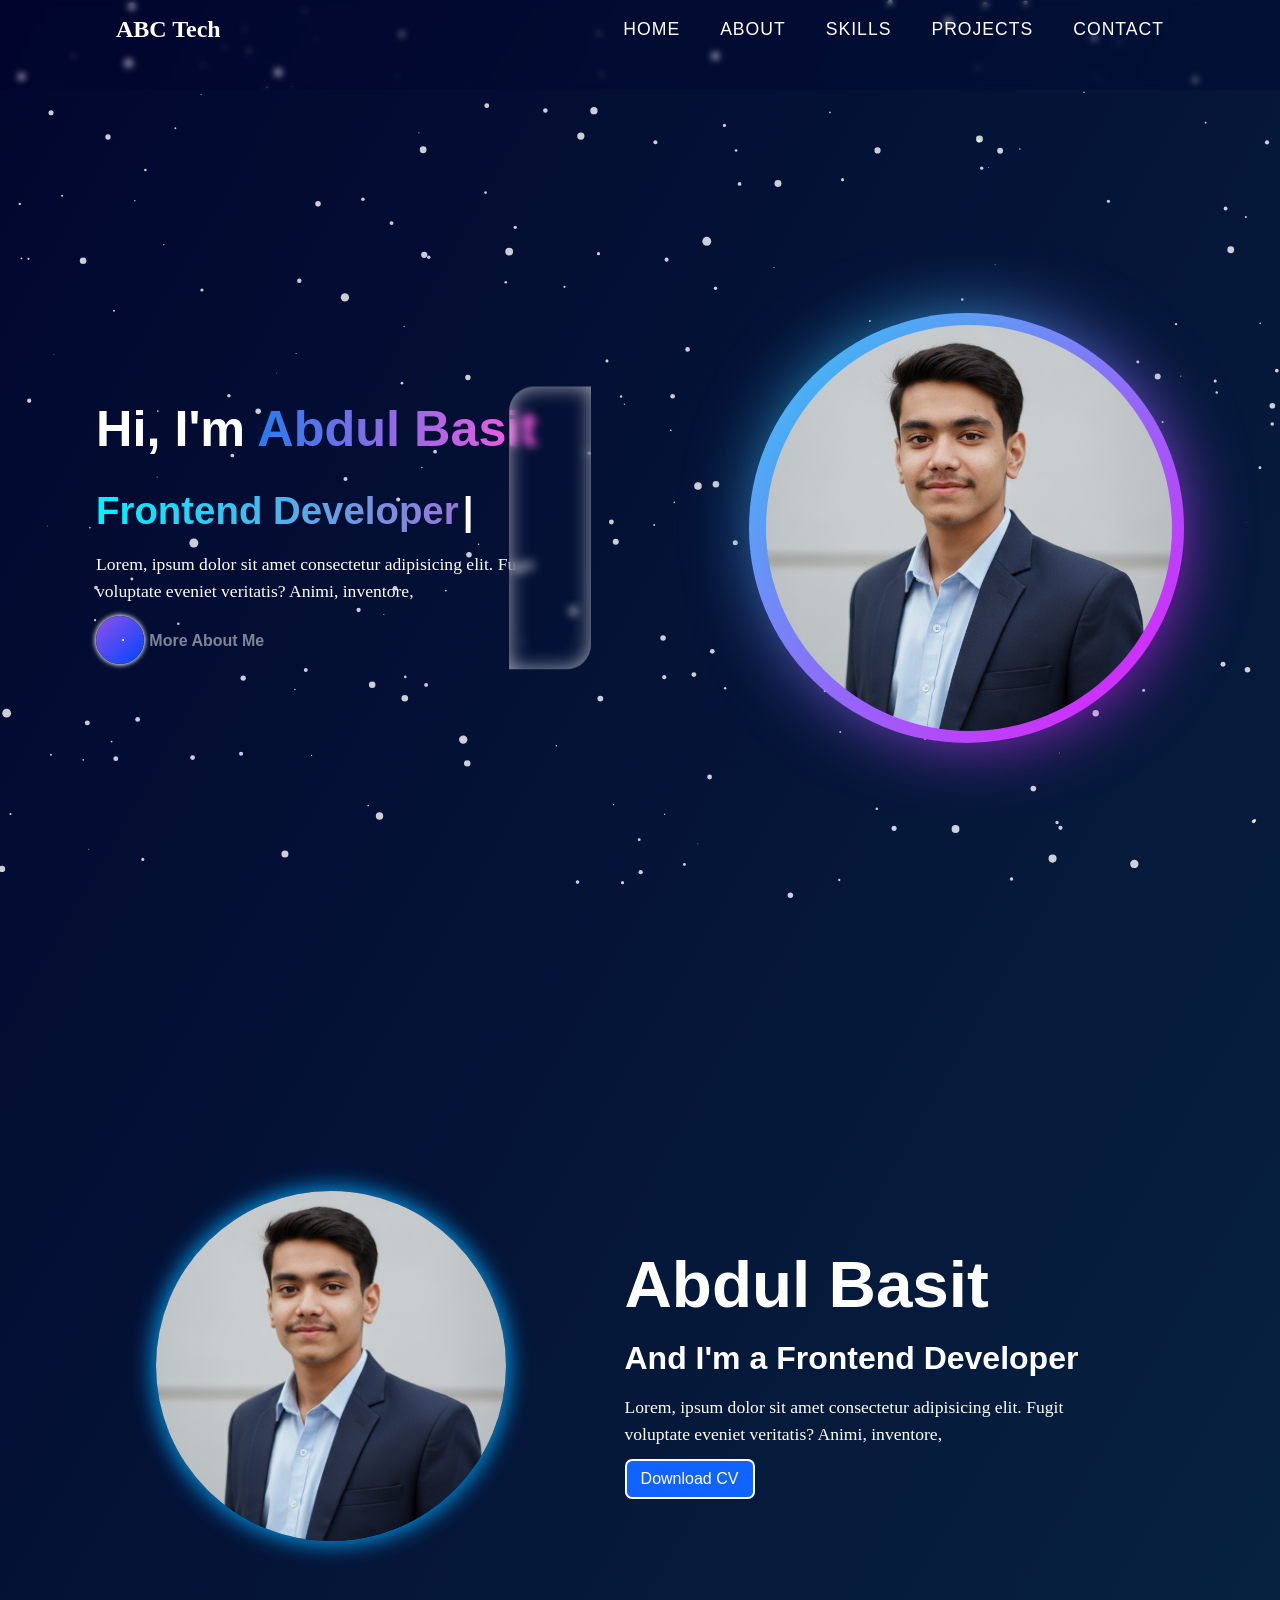
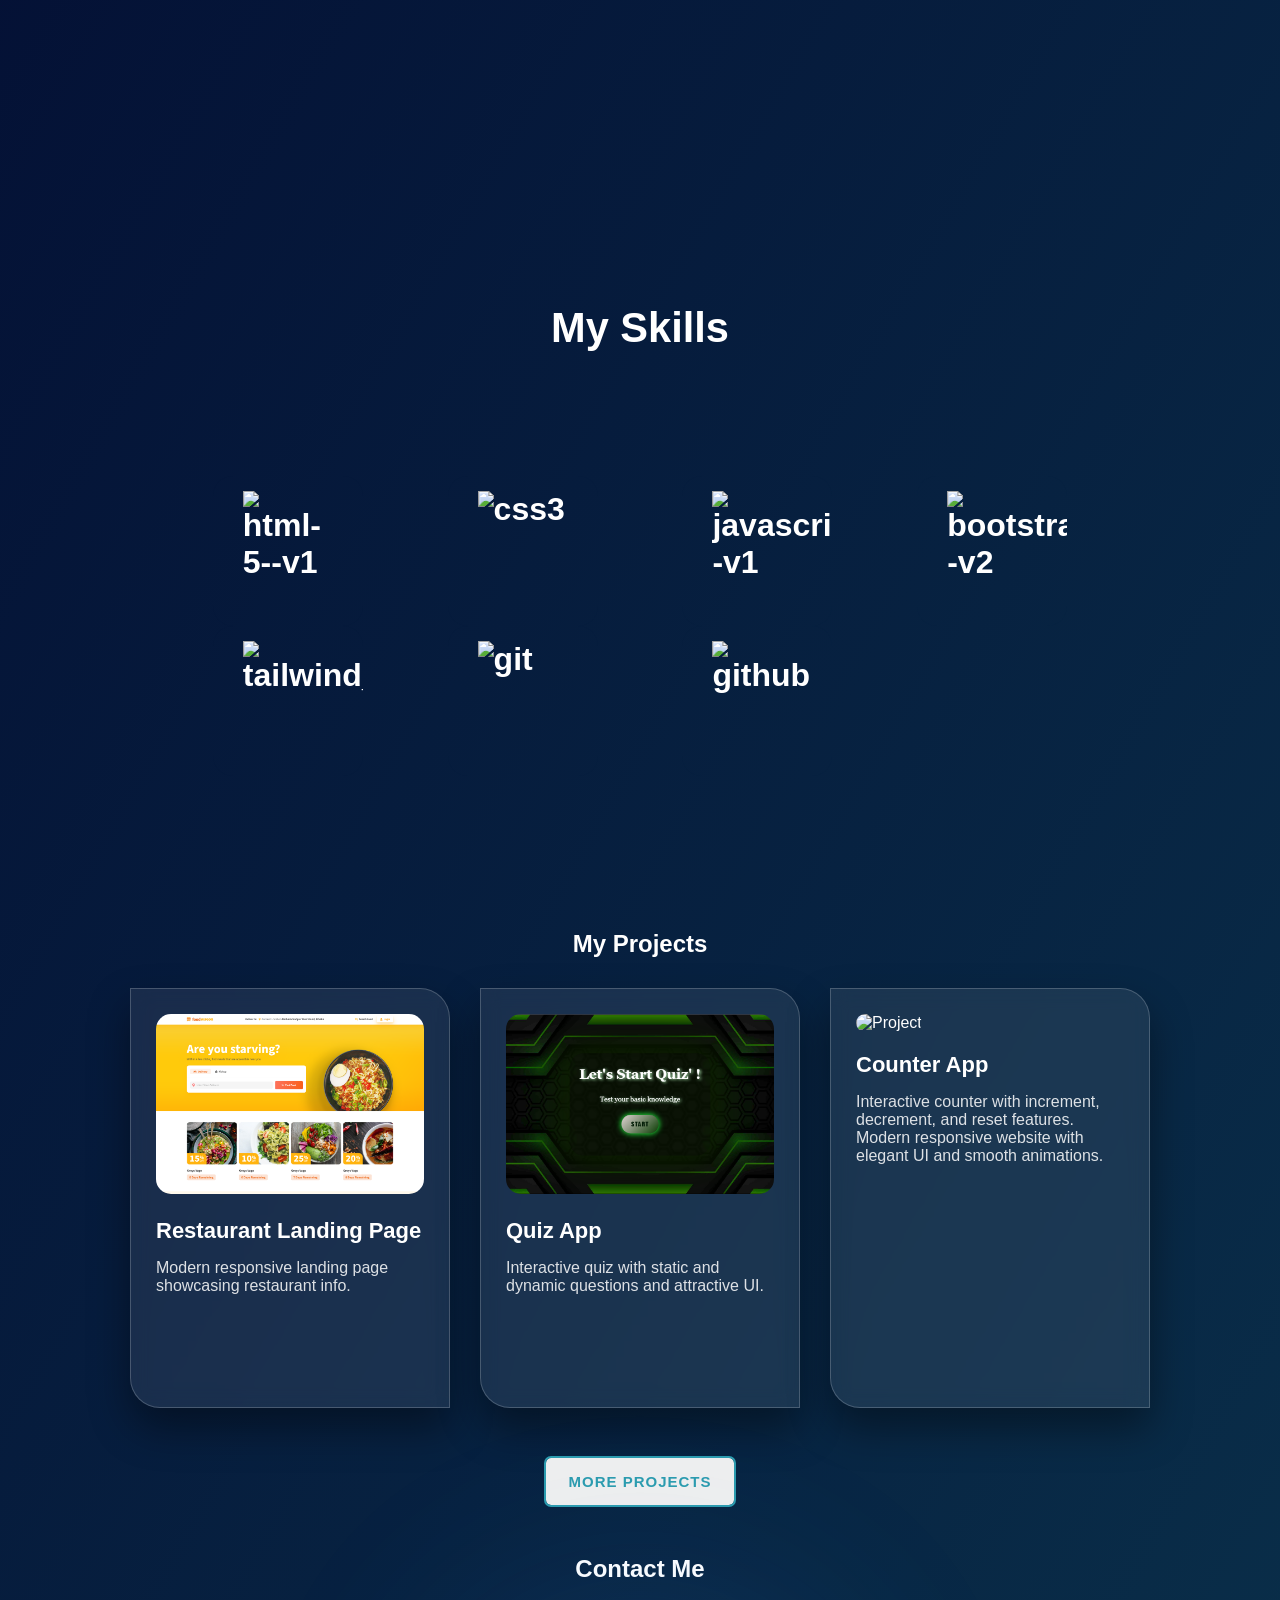
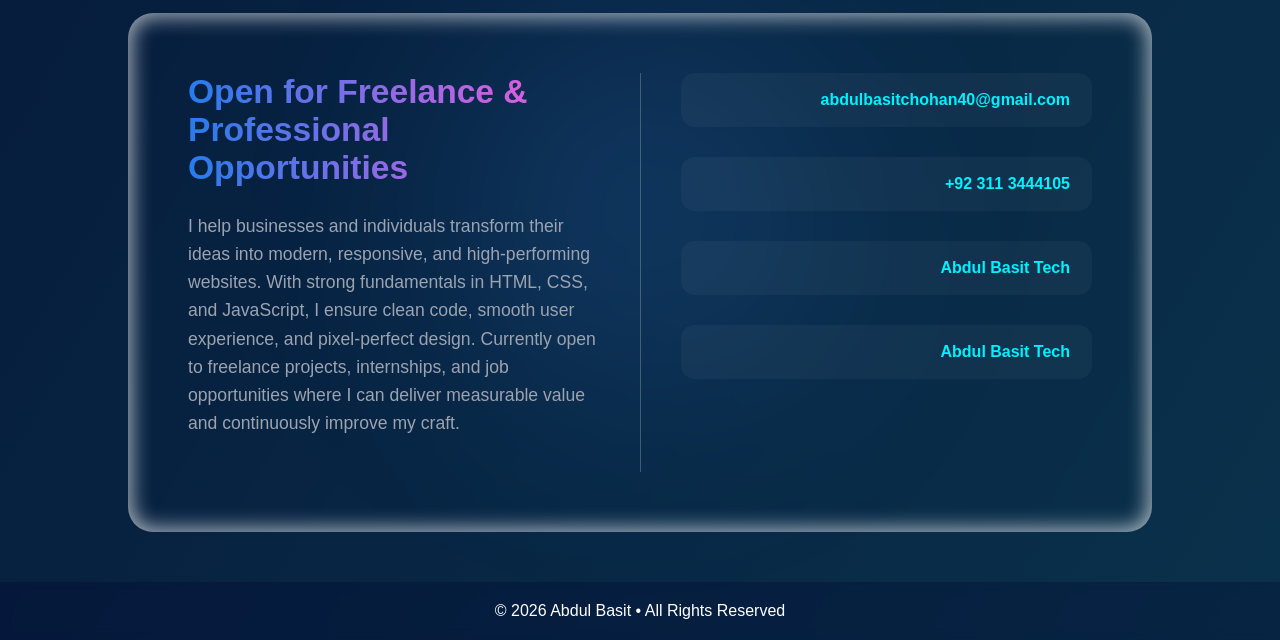
==== index.html @ e459fcae "projects add" ====
<!DOCTYPE html>
<html lang="en">

<head>
    <meta charset="UTF-8">
    <meta name="viewport" content="width=device-width, initial-scale=1.0">
    <title> ABC Tech </title>
    <link rel="stylesheet" href="./style.css">
    <!-- <link href="https://cdn.jsdelivr.net/npm/bootstrap@5.3.8/dist/css/bootstrap.min.css" rel="stylesheet"
        integrity="sha384-sRIl4kxILFvY47J16cr9ZwB07vP4J8+LH7qKQnuqkuIAvNWLzeN8tE5YBujZqJLB" crossorigin="anonymous"> -->
    <link href="https://cdn.jsdelivr.net/npm/remixicon@4.8.0/fonts/remixicon.css" rel="stylesheet" />
    <link rel="stylesheet" href="https://img.icons8.com/color/48/html-5--v1.png">
    <link rel="stylesheet" href="https://unpkg.com/aos@next/dist/aos.css" />

</head>

<body>

    <!-- <canvas id="particles"></canvas> -->
    <canvas id="canvas"></canvas>

    <header>
        <nav>
            <div class="logo">
                <h1> <a href="#home"> ABC Tech </a> </h1>
            </div>
            <ul>
                <!-- <li><a href="#services">Services</a></li> -->
                <li><a href="#home">Home</a></li>
                <li><a href="#about">About</a></li>
                <li><a href="#skills">Skills</a></li>
                <li><a href="#projects">Projects </a></li>
                <li><a href="#contact">Contact</a></li>
            </ul>

            <!-- <button id="download-btn"> Download </button> -->
        </nav>

    </header>

    <section class="sec-1" id="home">
        <div class="sec-1_cnt" data-aos="fade-right">
            <div class="hero">
                <h1>Hi, I'm <span class="name">Abdul Basit</span></h1>
                <h2 class="typewriter">
                    <span id="text"></span><span class="cursor">|</span>
                </h2>
            </div>
            <p> Lorem, ipsum dolor sit amet consectetur adipisicing elit. Fugit voluptate eveniet veritatis? Animi,
                inventore,</p>


            <!-- From Uiverse.io by zaeniahmad-id -->
            <div class="S-btns">
                <a id="linkedin" href="https://linkedin.com/in/abdul-basit-tech/">
                    <abbr title="Linkedin">
                        <i class="ri-linkedin-fill"></i>
                    </abbr>
                </a>
                <abbr title="Whatsapp">
                    <a id="whatsapp"
                        href="https://wa.me/923113444105?text=Hello%20I%20want%20to%20discuss%20a%20project"
                        target="_blank">
                        <!-- <button>Chat on WhatsApp</button> -->
                        <i class="ri-whatsapp-line"></i>

                    </a>
                    <!-- <a id="whatsapp" href="https://whatsapp.com">


                    </a> -->
                </abbr>

                <abbr title="GitHub">

                    <a id="github" href="https://github.com/abdulbasitchohan">

                        <i class="ri-github-line"></i>

                    </a>
                </abbr>

                <abbr title="Gmail">
                    <a id="email" target="_blank"
                        href="https://mail.google.com/mail/u/0/#inbox?compose=CllgCHrfScmxnDgWQQcTjqQvTNMsZMnnmtnkfXNmWtQBXNHRJXvXLtLNDdQQhdLlNhwZgZkRXJq">
                        <i class="ri-mail-line"></i>
                    </a>

                </abbr>

            </div>

            <!-- From Uiverse.io by Saad3092003 -->
            <a href="#about">

                <button class="about-btn sec-align">
                    <span aria-hidden="true" class="circle">
                        <span class="icon arrow"> </span>
                    </span>
                    <span class="button-text">More about Me</span>
                </button>
            </a>

        </div>
        <div class="card" data-aos="fade-left">
            <img src="./Assets/My_img.png" alt="Profile Image">
        </div>

    </section>


    <!-- SECTION 2 ABOUT ME -->

    <section class="about-sec" id="about" style="justify-content: space-around;">
        <div class="sec-1_img">
            <img src="./Assets/My_img.png" alt="About Image">
        </div>

        <div class="sec-1_cnt">
            <h1> Abdul Basit </h1>
            <h2> And I'm a Frontend Developer</h2>
            <p> Lorem, ipsum dolor sit amet consectetur adipisicing elit. Fugit voluptate eveniet veritatis? Animi,
                inventore,</p>

            <!-- <button id="download-btn"> Download CV </button> -->
            <a href="./Assets/CV.pdf" target="_blank">

                <div class="download-btn" data-tooltip="Size: 570 KB">
                    <div class="download-wrap">
                        <div class="download-text"> Download CV </div>
                        <span class="icon">
                            view
                            <!-- <svg xmlns="http://www.w3.org/2000/svg" viewBox="0 0 24 24" fill="currentColor">
                                <path
                                    d="M13 10H18L12 16L6 10H11V3H13V10ZM4 19H20V12H22V20C22 20.5523 21.5523 21 21 21H3C2.44772 21 2 20.5523 2 20V12H4V19Z">
                                </path>
                            </svg> -->
                        </span>
                    </div>
            </a>
        </div>

        </div>
    </section>

    <!-- SECTION 3 Skills -->

    <section id="skills" class="skills-sec">


        <h1>My Skills</h1>
        <div class="skills-icon">

            <!-- HTML -->

            <div class="skill-card">
                <div class="skill-inner">

                    <!-- Front Side -->
                    <div class="skill-txt">
                        <img width="120" height="120" src="https://img.icons8.com/color/96/html-5--v1.png"
                            alt="html-5--v1" />

                    </div>

                    <!-- Back Side -->
                    <div class="skill-back">
                        <p id="text">HTML5</p>
                    </div>

                </div>
            </div>

            <!-- CSS -->

            <div class="skill-card">
                <div class="skill-inner">

                    <!-- Front Side -->
                    <div class="skill-txt"><img width="120" height="120" src="https://img.icons8.com/color/96/css3.png"
                            alt="css3" />

                    </div>

                    <!-- Back Side -->
                    <div class="skill-back">
                        <p>CSS3</p>
                    </div>

                </div>
            </div>


            <!-- JavaScript -->

            <div class="skill-card">
                <div class="skill-inner">

                    <!-- Front Side -->
                    <div class="skill-txt">
                        <img width="120" height="120" src="https://img.icons8.com/color/96/javascript--v1.png"
                            alt="javascript--v1" />

                    </div>

                    <!-- Back Side -->
                    <div class="skill-back">
                        <p style="font-size: 1.7rem;">JavaScript </p>
                    </div>

                </div>
            </div>


            <!-- BOOTSTRAP -->
            <div class="skill-card">
                <div class="skill-inner">

                    <!-- Front Side -->
                    <div class="skill-txt">
                        <img width="120" height="120" src="https://img.icons8.com/color/96/bootstrap--v2.png"
                            alt="bootstrap--v2" />

                    </div>

                    <!-- Back Side -->
                    <div class="skill-back">
                        <p style="font-size: 1.7rem;">Bootstrap</p>
                    </div>

                </div>
            </div>


            <!-- TAILWIND -->
            <div class="skill-card">
                <div class="skill-inner">

                    <!-- Front Side -->
                    <div class="skill-txt">
                        <img width="120" height="120" src="https://img.icons8.com/color/96/tailwind_css.png"
                            alt="tailwind_css" />

                    </div>

                    <!-- Back Side -->
                    <div class="skill-back">
                        <p>Tailwind</p>
                    </div>

                </div>
            </div>


            <!-- GIT  -->
            <div class="skill-card">
                <div class="skill-inner">

                    <!-- Front Side -->
                    <div class="skill-txt">
                        <img width="120" height="120" src="https://img.icons8.com/color/96/git.png" alt="git" />

                    </div>

                    <!-- Back Side -->
                    <div class="skill-back">
                        <p>GIT</p>
                    </div>

                </div>
            </div>


            <!-- GitHub -->
            <div class="skill-card">
                <div class="skill-inner">

                    <!-- Front Side -->
                    <div class="skill-txt">
                        <img width="120" height="120" src="https://img.icons8.com/windows/96/github.png" alt="github" />

                    </div>

                    <!-- Back Side -->
                    <div class="skill-back">
                        <p>GitHub</p>
                    </div>

                </div>
            </div>


            <!-- <img width="120" height="120" src="https://img.icons8.com/color/96/html-5--v1.png" alt="html-5--v1" /> -->

        </div>
    </section>
    <!-- SECTOIN 4 PROJECTS SECTION  -->


    <section class="pjt-sec">

        <div id="projects">
            <h1>My Projects</h1>
        </div>

        <div class="pjt-align">
            <div class="pjt-card">
                <div class="card-inner">

                    <!-- Front Side -->
                    <div class="pjt-txt">
                        <img src="./Assets/project-img/page.png" alt="Project">
                        <h2>Restaurant Landing Page</h2>
                        <p>Modern responsive landing page showcasing restaurant info.</p>
                    </div>

                    <!-- Back Side -->
                    <div class="card-back">
                        <h3>Project Details</h3>
                        <p>Built with HTML and CSS. Responsive landing page showcasing restaurant info and menu.</p>

                        <div class="pjt-btns">

                            <a href="https://abdulbasitchohan.github.io/Restaurant-Landing-Web-Page-/">
                                <button class="btn-live"> Live Demo </button>
                            </a>

                            <a href="https://github.com/abdulbasitchohan/Restaurant-Landing-Web-Page-.git">
                                <button class="btn-code">Source Code</button>
                            </a>
                        </div>
                    </div>

                </div>
            </div>


            <div class="pjt-card">
                <div class="card-inner">

                    <!-- Front Side -->
                    <div class="pjt-txt">
                        <img src="./Assets/project-img/quiz-app.png" alt="Project">

                        <h2>Quiz App</h2>
                        <p>Interactive quiz with static and dynamic questions and attractive UI.</p>
                    </div>

                    <!-- Back Side -->
                    <div class="card-back">
                        <h3>Project Details</h3>
                        <p> Built with HTML, CSS, and JavaScript. Interactive quiz with static and dynamic questions and
                            result tracking.</p>

                        <div class="pjt-btns">

                            <a href="https://abdulbasitchohan.github.io/Quiz-App-/">
                                <button class="btn-live">Live Demo</button>
                            </a>

                            <a href="https://github.com/abdulbasitchohan/Quiz-App-.git">
                                <button class="btn-code">Source Code</button>
                            </a>
                        </div>
                    </div>

                </div>
            </div>


            <div class="pjt-card">
                <div class="card-inner">

                    <!-- Front Side -->
                    <div class="pjt-txt">
                        <img src="https://images.unsplash.com/photo-1507525428034-b723cf961d3e" alt="Project">

                        <h2>Counter App</h2>
                        <p>Interactive counter with increment, decrement, and reset features.
                            Modern responsive website with elegant UI and smooth animations.</p>
                    </div>

                    <!-- Back Side -->
                    <div class="card-back">
                        <h3>Project Details</h3>
                        <p> Built with HTML, CSS, and JavaScript. Simple counter with increment, decrement, and reset
                            functionality.</p>

                        <div class="pjt-btns">

                            <a href="https://abdulbasitchohan.github.io/Counter-App/">

                                <button class="btn-live">Live Demo</button>
                            </a>
                            <a href="https://github.com/abdulbasitchohan/Counter-App.git">
                                <button class="btn-code">Source Code</button>
                            </a>
                        </div>
                    </div>

                </div>
            </div>
        </div>

        <a href="./Projects.html">
            <button class="more-pjt"> More Projects</button>
        </a>

    </section>


    <!-- Contact SECTION  -->
    <section id="contact" class="contact-section">

        <h1>Contact Me</h1>
        <div class="contact-card">

            <!-- LEFT -->
            <div class="contact-left">
                <h2 class="name">Open for Freelance & Professional Opportunities</h2>
                <p>
                    I help businesses and individuals transform their ideas into modern, responsive, and high-performing
                    websites. With strong fundamentals in HTML, CSS, and JavaScript, I ensure clean code, smooth user
                    experience, and pixel-perfect design.

                    Currently open to freelance projects, internships, and job opportunities where I can deliver
                    measurable value and continuously improve my craft. </p>
            </div>

            <div class="divider"></div>

            <!-- RIGHT -->
            <div class="contact-right">

                <a id="email" target="_blank"
                    href="https://mail.google.com/mail/u/0/#inbox?compose=CllgCHrfScmxnDgWQQcTjqQvTNMsZMnnmtnkfXNmWtQBXNHRJXvXLtLNDdQQhdLlNhwZgZkRXJq">

                    <div class="info-item">
                        <p><i class="ri-mail-line"></i></p>
                        <span>abdulbasitchohan40@gmail.com </span>
                    </div>
                </a>

                <a id="whatsapp" href="https://wa.me/923113444105?text=Hello%20I%20want%20to%20discuss%20a%20project"
                    target="_blank">

                    <div class="info-item">
                        <p> <i class="ri-whatsapp-line"></i> </p>
                        <span>+92 311 3444105</span>
                    </div>
                </a>

                <a id="linkedin" href="https://linkedin.com/in/abdul-basit-tech/">
                    <div class="info-item">
                        <p> <i class="ri-linkedin-fill"></i></p>
                        <span>Abdul Basit Tech</span>
                    </div>
                </a>

                <a id="github" href="https://github.com/abdulbasitchohan">
                    <div class="info-item">
                        <p><i class="ri-github-line"></i></p>
                        <span> Abdul Basit Tech</span>
                    </div>
                </a>
            </div>

        </div>

    </section>
    <footer>


        <!-- <h2>Let's Build Something Exceptional</h2> -->

        <!-- <div class="pst"> -->
        © 2026 Abdul Basit • All Rights Reserved
        <!-- </div> -->
    </footer>


</body>
<!-- <script src="https://cdn.jsdelivr.net/npm/bootstrap@5.3.8/dist/js/bootstrap.bundle.min.js"
    integrity="sha384-FKyoEForCGlyvwx9Hj09JcYn3nv7wiPVlz7YYwJrWVcXK/BmnVDxM+D2scQbITxI"
    crossorigin="anonymous"></script> -->
<script src="https://unpkg.com/aos@next/dist/aos.js"></script>
<script>
    AOS.init();
</script>

<script src="./script.js"></script>

</html>
---- style.css ----
* {
    margin: 0;
    padding: 0;
    box-sizing: border-box;
    font-family: Arial, Helvetica, sans-serif;
    scroll-behavior: smooth;
    transition: all 0.7s;
}

html {
    scroll-behavior: smooth;
    scroll-padding-top: 90px;
    scroll-margin-top: 90px;
}

/* section {
} */

abbr[title] {
    text-decoration: none;
}

a {
    text-decoration: none;
}

body {
    scroll-behavior: smooth;
    /* overflow: hidden; */
    background: linear-gradient(120deg, #02062e, #0e475a, #045172);
    background-size: 300% 300%;
    animation: gradient 10s ease infinite;
    color: white;
    transition: all 1.2s;
    /* position: relative; */
    /* z-index: 0; */
    overflow-x: hidden;
}

@keyframes gradient {
    0% {
        background-position: 0% 50%
    }

    50% {
        background-position: 100% 50%
    }

    100% {
        background-position: 0% 50%
    }
}



canvas {
    position: fixed;
    top: 0;
    left: 0;
}


.hero {
    font-size: 2.1rem;
    font-family: 'Trebuchet MS', 'Lucida Sans Unicode', 'Lucida Grande', 'Lucida Sans', Arial, sans-serif;
}


.name {
    background: linear-gradient(90deg, #277cec, #ff58de);
    -webkit-background-clip: text;
    -webkit-text-fill-color: transparent;
}

.typewriter {
    margin-top: 15px;
    font-size: 2.4rem;
    font-weight: 600;
}

/* Gradient typing text */
#text {
    background: linear-gradient(90deg, #00f2ff, #e636c2, #00ff88);
    background-size: 300%;
    -webkit-background-clip: text;
    -webkit-text-fill-color: transparent;
    animation: gradientMove 4s ease infinite;
}

/* Cursor */
.cursor {
    margin-left: 4px;
    animation: blink 1s infinite;
}

@keyframes blink {

    0%,
    50%,
    100% {
        opacity: 1;
    }

    25%,
    75% {
        opacity: 0;
    }
}

@keyframes gradientMove {
    0% {
        background-position: 0%;
    }

    50% {
        background-position: 100%;
    }

    100% {
        background-position: 0%;
    }
}


/* From Uiverse.io by zaeniahmad-id */
/* OOP CSS CODE from Zaeni Ahmad */
.S-btns {
    width: fit-content;
    height: fit-content;
    background-color: transparent;
    display: flex;
    flex-direction: column;
    align-items: center;
    justify-content: center;
    gap: 15px;
    padding: 15px 15px;
    overflow: hidden;
    border-top-left-radius: 25px;
    border-bottom-right-radius: 25px;
    box-shadow: inset 0px 0px 20px rgb(255 255 255 / 64%);
    /* margin-bottom: 20px; */
    backdrop-filter: blur(4px);
    position: fixed;
    right: 5px;
    top: 35%;
    transition: all 0.6s cubic-bezier(0.175, 0.885, 0.32, 1.275);
}

/* for all social containers*/
.S-btns a {
    width: 52px;
    height: 52px;
    background-color: rgba(255, 255, 255, 0);
    background-color: transparent;
    color: #ffff;
    display: flex;
    align-items: center;
    border-radius: 10px;
    justify-content: center;
    overflow: hidden;
    transition: all 0.4s cubic-bezier(0.15, 0.83, 0.66, 1);
    cursor: pointer;
    font-size: 1.5rem;
}

.S-btns a:hover {
    transform: scale(1.3);
    border-radius: 15px;
}

/* linkedin */
.S-btns #linkedin:hover {
    background-color: #0072b1;

}

/* Whatsapp */
.S-btns #whatsapp:hover {
    background-color: #25d366;
}

/* Github */
.S-btns #github:hover {
    background-color: #111111;

}

.S-btns #email:hover {
    background: linear-gradient(135deg, #ff922b, #ff3131);
}


/* From Uiverse.io by gharsh11032000 */
.card {
    position: relative;
    width: 430px;
    height: 430px;
    /* background-color: #000; */
    display: flex;
    flex-direction: column;
    justify-content: end;
    padding: 12px;
    gap: 12px;
    border-radius: 50%;
    cursor: pointer;
    animation: updown 3s ease-in-out infinite;
}


.card::before {
    content: '';
    position: absolute;
    inset: 0;
    left: -5px;
    margin: auto;
    /* width: 200px;
  height: 264px; */
    border-radius: 50%;
    background: linear-gradient(-45deg, #e81cff 0%, #40c9ff 100%);
    z-index: -10;
    pointer-events: none;
    transition: all 0.6s cubic-bezier(0.175, 0.885, 0.32, 1.275);
}

.card::after {

    content: "";
    z-index: -1;
    position: absolute;
    inset: 0;
    border-radius: 50%;
    background: linear-gradient(-45deg, #fc00ff 0%, #00dbde 100%);
    transform: translate3d(0, 0, 0) scale(0.95);
    filter: blur(40px);
    transition: all 0.6s cubic-bezier(0.175, 0.885, 0.32, 1.275);

}



.card:hover::after {
    filter: blur(50px);
    border-radius: 50%;
}

.card:hover::before {
    transform: rotate(190deg) scale(1);
    border-radius: 50%;
    filter: blur(40px);
    transition: all 0.6s;
    /* cubic-bezier(0.175, 0.885, 0.32, 1.275); */
}

@keyframes updown {

    0%,
    100% {
        transform: translateY(0);
    }

    50% {
        transform: translateY(-20px);
    }
}

/* header start  */

header {
    width: 100vw;
    height: 90px;
    background-color: #02062e48;
    backdrop-filter: blur(3px);
    position: sticky;
    top: 0%;
    z-index: 10;
}



nav {
    width: 85vw;
    margin: auto;
    color: white;
    display: flex;
    justify-content: space-between;
    align-items: center;
    padding: 15px 20px;
    /* position: fixed; */
}



nav ul {
    list-style: none;
    display: flex;
    gap: 15px;
}

nav .logo a {

    font-family: cursive;
    font-weight: bolder;
    color: #ffff;
    cursor: pointer;
}

/* Nav Links */
nav ul {
    list-style: none;
    display: flex;
    gap: 40px;
    padding: 0;
    margin: 0;
}

nav ul li a {
    position: relative;
    text-decoration: none;
    color: #fff;
    font-size: 1.1rem;
    letter-spacing: 1px;
    text-transform: uppercase;
    padding: 8px 0;
    transition: 0.3s ease;
    font-family: 'Segoe UI', Tahoma, Geneva, Verdana, sans-serif;
}

/* Gold Underline Animation */
nav ul li a::after {
    content: "";
    position: absolute;
    left: 0;
    bottom: -5px;
    width: 0%;
    height: 2px;
    /* background: linear-gradient(90deg, #d4af37, #f5e27a); */
    background: linear-gradient(90deg, #277cec, #ff58de);
    transition: 0.4s ease;
}

/* Hover Effect */
nav ul li a:hover {
    /* background: linear-gradient(90deg, #277cec, #ff58de);
    -webkit-background-clip: text;
    -webkit-text-fill-color: transparent; */
    color: #27c4ec;
    font-weight: bold;
}

nav ul li a:hover::after {
    width: 100%;
}

/* Glow Effect */
nav ul li a:hover {
    /* text-shadow: 0 0 10px rgba(245, 226, 122, 0.7); */
}

#download-btn {
    background-color: cadetblue;
    color: #ffff;
    font-size: 1rem;
    font-weight: bold;
    padding: 12px 14px;
    border: 2px solid #ffff;
    border-radius: 8px;
}

.ddd {
    height: 100vh;
    /* display: flex; */
}

/* section 1 start  */
.sec-1 {
    width: 85vw;
    margin: 10px auto;
    height: 95vh;
    display: flex;
    flex-wrap: wrap-reverse;
    justify-content: space-between;
    align-items: center;
    /* z-index: ; */
    /* position: sticky; */
}

.sec-1_cnt {
    line-height: 1.5;
}

.sec-1_cnt>h1 {
    font-size: 4.1rem;
    font-family: 'Trebuchet MS', 'Lucida Sans Unicode', 'Lucida Grande', 'Lucida Sans', Arial, sans-serif;
}

.sec-1_cnt>h2 {
    font-size: 2rem;
    font-family: Arial, Helvetica, sans-serif;
}

.sec-1_cnt>p {
    font-size: 1.1rem;
    font-family: 'Arial Narrow';
    width: 500px;
    margin: 12px 0px;
}




/* From Uiverse.io by Saad3092003 */
.about-btn {
    position: relative;
    display: inline-block;
    cursor: pointer;
    outline: none;
    border: 0;
    vertical-align: middle;
    text-decoration: none;
    background: transparent;
    padding: 0;
    font-size: inherit;
    font-family: inherit;
}

.about-btn {
    width: 12rem;
    height: auto;
}

.about-btn .circle {
    transition: all 0.45s cubic-bezier(0.65, 0, 0.076, 1);
    box-shadow: 0 0 5px 1px white;
    position: relative;
    display: block;
    margin: 0;
    width: 3rem;
    height: 3rem;
    background: linear-gradient(137.48deg, #8f51ea, #0044ff);
    border-radius: 1.625rem;
}

.about-btn .circle .icon {
    transition: all 0.45s cubic-bezier(0.65, 0, 0.076, 1);
    position: absolute;
    top: 0;
    bottom: 0;
    margin: auto;
    background: #fff;
}

.about-btn .circle .icon.arrow {
    transition: all 0.45s cubic-bezier(0.65, 0, 0.076, 1);
    left: 0.625rem;
    width: 1.125rem;
    height: 0.125rem;
    background: none;
}

.about-btn .circle .icon.arrow::before {
    position: absolute;
    content: "";
    top: -0.29rem;
    right: 0.0625rem;
    width: 0.625rem;
    height: 0.625rem;
    border-top: 0.125rem solid #fff;
    border-right: 0.125rem solid #fff;
    transform: rotate(45deg);
}

.about-btn .button-text {
    transition: all 0.45s cubic-bezier(0.65, 0, 0.076, 1);
    position: absolute;
    top: 0;
    left: 0;
    right: 0;
    bottom: 0;
    padding: 0.75rem 0;
    margin: 0 0 0 1.85rem;
    color: rgba(255, 255, 255, 0.493);
    font-weight: 700;
    line-height: 1.6;
    text-align: center;
    text-transform: capitalize;
}

.about-btn:hover .circle {
    width: 100%;
    box-shadow: 0 0 10px 2px white;
}

.about-btn:hover .button-text {
    transform: translate(-1.7rem, 0);
}

.about-btn:hover .circle .icon.arrow {
    background: #fff;
    transform: translate(8.7rem, 0);
}

.about-btn:active .circle .icon.arrow {
    transform: translate(9.5rem, 0);
    transition: all 0.3s;
}

.about-btn:active .circle {
    transform: scale(0.9);
    transition: all 0.3s;
    box-shadow: 0 0 5px 0.5px white;
}

.about-btn:hover .button-text {
    color: #fff;
}

.about-btn:active .button-text {
    color: rgba(255, 255, 255, 0.459);
}


.card img {
    width: 100%;
    height: auto;
    border-radius: 100%;
}

.about-sec {
    position: relative;
    height: 85vh;
    width: 85vw;
    margin: 30px auto;
    display: flex;
    flex-wrap: wrap;
    justify-content: space-around;
    align-items: center;
}

.about-sec img {
    width: 350px;
}

.sec-1_img img {
    border-radius: 100%;
    box-shadow: #00abffc4 0px 0px 20px 5px;
    /* transition: all 1.5s; */
    transition: all 0.6s cubic-bezier(0.175, 0.885, 0.32, 1.275);
}


.about-sec img:hover {
    box-shadow: 0px 0px 20px 5px#00dbde;
    /* background: radial-gradient(-45deg, #fc00ff, #00dbde); */
    /* transform: rotate(190deg) scale(1); 
    border-radius: 50%;
    filter: blur(40px); */
    transition: all 0.6s cubic-bezier(0.175, 0.885, 0.32, 1.275);
}


.download-btn {
    --width: 130px;
    --height: 40px;
    --tooltip-height: 40px;
    --tooltip-width: 95px;
    --gap-between-tooltip-to-button: 18px;
    --button-color: #1163ff;
    --tooltip-color: #fff;
    width: var(--width);
    height: var(--height);
    background: var(--button-color);
    position: relative;
    text-align: center;
    border: 2px solid #ffff;
    border-radius: 0.45em;
    font-family: "Arial";
    transition: background 0.3s;
}

.download-btn::before {
    position: absolute;
    content: attr(data-tooltip);
    width: var(--tooltip-width);
    height: var(--tooltip-height);
    background-color: var(--tooltip-color);
    font-size: 0.9rem;
    color: #111;
    border-radius: .25em;
    line-height: var(--tooltip-height);
    bottom: calc(var(--height) + var(--gap-between-tooltip-to-button) + 10px);
    left: calc(50% - var(--tooltip-width) / 2);
}

.download-btn::after {
    position: absolute;
    content: '';
    width: 0;
    height: 0;
    border: 10px solid transparent;
    border-top-color: var(--tooltip-color);
    left: calc(50% - 10px);
    bottom: calc(100% + var(--gap-between-tooltip-to-button) - 10px);
}

.download-btn::after,
.download-btn::before {
    opacity: 0;
    visibility: hidden;
    transition: all 0.5s;
}

.download-text {
    display: flex;
    align-items: center;
    justify-content: center;
}

.download-wrap,
.download-text,
.icon {
    overflow: hidden;
    position: absolute;
    width: 100%;
    height: 100%;
    left: 0;
    color: #fff;
}

.download-text {
    top: 0
}

.download-text,
.icon {
    transition: top 0.5s;
}

.icon {
    color: #fff;
    top: 100%;
    display: flex;
    align-items: center;
    justify-content: center;
}

.icon svg {
    width: 24px;
    height: 24px;
}

.download-btn:hover {
    background: #6c18ff;
}

.download-btn:hover .download-text {
    top: -100%;
}

.download-btn:hover .icon {
    top: 0;
}

.download-btn:hover:before,
.download-btn:hover:after {
    opacity: 1;
    visibility: visible;
}

.download-btn:hover:after {
    bottom: calc(var(--height) + var(--gap-between-tooltip-to-button) - 20px);
}

.download-btn:hover:before {
    bottom: calc(var(--height) + var(--gap-between-tooltip-to-button));
}



.skills-sec {
    height: 80vh;
    display: flex;
    flex-direction: column;
    /* display: grid; */
    justify-content: space-evenly;
    align-items: center;
    flex-wrap: wrap;
    margin: 30px auto;
    
}

.skills-sec>h1 {
    font-size: 2.6rem;
    text-align: center;
}

.skills-icon {
    width: 80vw;
    /* margin: auto; */
    /* height: 95vh; */
    display: grid;
    grid-template-columns: auto auto auto auto;
    justify-content: space-evenly;
    /* align-items: center; */
}

.skill-card {
    flex-wrap: wrap;
    width: 150px;
    height: 150px;
    perspective: 1200px;
    /* padding: 0 20px; */
}

.skill-inner {
    width: 100%;
    height: 100%;
    position: relative;
    transition: 0.8s;
    transform-style: preserve-3d;
}

.skill-card:hover .skill-inner {
    transform: rotateY(180deg);
}

/* Front & Back */
.skill-txt,
.skill-back {
    font-family: 'Courier New', Courier, monospace;
    position: absolute;
    width: 100%;
    height: 100%;
    backface-visibility: hidden;
    overflow: hidden;
    backdrop-filter: blur(10px);
    background-color: rgba(255, 255, 255, 0.08);
    box-shadow: 0 20px 40px rgba(0, 0, 0, 0.4);
    border: 1px solid rgba(255, 255, 255, 0.2);
    border-radius: 20px;
    padding: 15px 30px;
    color: #fff;
    font-weight: bold;
    font-size: 2rem;
    /* text-align: center; */
}


.skill-txt {
    background-color: transparent;
    backdrop-filter: blur(0);
    border: none;
    box-shadow: none;
}

/* Front */
/* .skill-txt img {
    object-fit: cover;
    border-radius: 15px;
    margin-bottom: 20px;
} */


/* Back */
.skill-back {
    transform: rotateY(180deg);
    display: flex;
    /* flex-direction: column; */
    justify-content: center;
    align-items: center;
    text-align: center;
    padding: 0 30px;
}

/* PROJECTS SECTION START */

.pjt-sec {
    width: 80vw;
    /* height: 80vh; */
    margin: 10px auto;
    display: flex;
    flex-wrap: wrap;
    justify-content: space-between;
    align-items: center;
    flex-direction: column;

}

.pjt-align {
    display: flex;
    justify-content: space-between;
    flex-wrap: wrap;
    gap: 30px;
}

/* Card Container */
.pjt-card {
    width: 320px;
    height: 420px;
    perspective: 1200px;
    margin-top: 30px;
}

.card-inner {
    width: 100%;
    height: 100%;
    position: relative;
    transition: 0.8s;
    transform-style: preserve-3d;
}

.pjt-card:hover .card-inner {
    transform: rotateY(180deg);
}

/* From Uiverse.io by xopc333 */
.back-btn {
    display: block;
    position: relative;
    top: 30px;
    left: 2%;
    width: 56px;
    height: 56px;
    margin: 0;
    overflow: hidden;
    outline: none;
    background-color: transparent;
    /* margin: 10px; */
    cursor: pointer;
    border: 0;
}

.back-btn:before,
.back-btn:after {
    content: "";
    position: absolute;
    border-radius: 50%;
    inset: 7px;
}

.back-btn:before {
    border: 4px solid #f0eeef;
    transition: opacity 0.4s cubic-bezier(0.77, 0, 0.175, 1) 80ms,
        transform 0.5s cubic-bezier(0.455, 0.03, 0.515, 0.955) 80ms;
}

.back-btn:after {
    border: 4px solid #96daf0;
    transform: scale(1.3);
    transition: opacity 0.4s cubic-bezier(0.165, 0.84, 0.44, 1),
        transform 0.5s cubic-bezier(0.25, 0.46, 0.45, 0.94);
    opacity: 0;
}

.back-btn:hover:before,
.back-btn:focus:before {
    opacity: 0;
    transform: scale(0.7);
    transition: opacity 0.4s cubic-bezier(0.165, 0.84, 0.44, 1),
        transform 0.5s cubic-bezier(0.25, 0.46, 0.45, 0.94);
}

.back-btn:hover:after,
.back-btn:focus:after {
    opacity: 1;
    transform: scale(1);
    transition: opacity 0.4s cubic-bezier(0.77, 0, 0.175, 1) 80ms,
        transform 0.5s cubic-bezier(0.455, 0.03, 0.515, 0.955) 80ms;
}

.back-btn-box {
    display: flex;
    position: absolute;
    top: 0;
    left: 0;
}

.back-btn-elem {
    display: block;
    width: 20px;
    height: 20px;
    margin: 17px 18px 0 18px;
    transform: rotate(180deg);
    fill: #f0eeef;
}

.back-btn:hover .button-box,
.back-btn:focus .button-box {
    transition: 0.4s;
    transform: translateX(-56px);
}


/* Front & Back */
.pjt-txt,
.card-back {
    position: absolute;
    width: 100%;
    height: 100%;
    backface-visibility: hidden;
    /* border-radius: 20px; */
    border-bottom-left-radius: 30px;
    border-top-right-radius: 30px;
    overflow: hidden;
    backdrop-filter: blur(10px);
    background-color: rgba(255, 255, 255, 0.08);
    box-shadow: 0 20px 40px rgba(0, 0, 0, 0.4);
    border: 1px solid rgba(255, 255, 255, 0.2);
    padding: 25px;
    color: #fff;
}

/* Front */
.pjt-txt img {
    width: 100%;
    height: 180px;
    object-fit: cover;
    object-position: top;
    border-radius: 15px;
    margin-bottom: 20px;
}

.pjt-txt h2 {
    font-size: 22px;
    margin-bottom: 15px;
}

.pjt-txt p {
    font-size: 1rem;
    opacity: 0.85;
}

/* Back */
.card-back {
    transform: rotateY(180deg);
    display: flex;
    flex-direction: column;
    justify-content: center;
    align-items: center;
    text-align: center;
}

.card-back h3 {
    margin-bottom: 15px;
}

.pjt-btns {
    display: flex;
    gap: 15px;
    margin-top: 20px;
}

.pjt-btns>a>button {
    color: #fff;
    padding: 10px 18px;
    border-radius: 25px;
    cursor: pointer;
    font-weight: 600;
    transition: 0.3s;
}

.btn-live {
    border: none;
    background: linear-gradient(45deg, #ff8a00, #e52e71);
    color: #fff;
}

.btn-code {
    background: transparent;
    border: 1px solid #fff;
    color: #fff;
}

button:hover {
    transform: scale(1.08);
}


/* From Uiverse.io by vikiWayne */
.more-pjt {
    padding: 1em 1.5em;
    border: none;
    border-radius: 5px;
    font-weight: bold;
    letter-spacing: 1px;
    text-transform: uppercase;
    cursor: pointer;
    color: #2c9caf;
    transition: all 1000ms;
    font-size: 15px;
    position: relative;
    overflow: hidden;
    outline: 2px solid #2c9caf;
    margin-top: 50px;
}

.more-pjt:hover {
    color: #ffffff;
    transform: scale(1.1);
    outline: 2px solid #70bdca;
    box-shadow: 4px 5px 17px -4px #268391;
}

.more-pjt::before {
    content: "";
    position: absolute;
    left: -50px;
    top: 0;
    width: 0;
    height: 100%;
    background-color: #2c9caf;
    transform: skewX(45deg);
    z-index: -1;
    transition: width 1000ms;
}

.more-pjt:hover::before {
    width: 250%;
}


/* 
#All-pjts {
    display: none;
    margin: auto;
    height: 100vh;
    width: 100vw;
    position: absolute;
    top: 0;
} */


/* SECTION */
.contact-section {
    margin: 50px auto;
    display: flex;
    align-items: center;
    flex-direction: column;
    position: relative;
    gap: 30px;
}

/* Glow background */
.contact-section::before {
    content: "";
    position: absolute;
    width: 500px;
    height: 500px;
    background: radial-gradient(circle, #3f96fa 0%, transparent 70%);
    filter: blur(120px);
    opacity: 0.3;
}

/* CARD */
.contact-card {
    position: relative;
    backdrop-filter: blur(10px);
    /* background: linear-gradient(145deg, #1a1a22, #111117); */
    /* background-color: #ffffff2f; */
    background-color: transparent;
    border-radius: 25px;
    padding: 60px;
    width: 80vw;
    box-shadow: inset 0px 0px 20px 4px rgb(255 255 255 / 64%);
    /* box-shadow: 0 20px 60px rgba(0, 0, 0, 0.6); */
    display: grid;
    grid-template-columns: 1fr 1px 1fr;
    gap: 40px;
    z-index: 1;
}

/* Divider */
.divider {
    background: rgba(255, 255, 255, 0.226);
    width: 1px;
}

/* LEFT SIDE */
.contact-left h2 {
    color: #277cec;
    font-size: 2.1rem;
    margin-bottom: 25px;
}

.contact-left p {
    font-size: 1.1rem;
    color: #9ca3af;
    margin-bottom: 35px;
    line-height: 1.6;
}


/* RIGHT SIDE */
.contact-right {
    display: flex;
    flex-direction: column;
    gap: 30px;
}

.contact-right a {
    color: #ffffff;
}

.info-item {
    display: flex;
    justify-content: space-between;
    align-items: center;
    padding: 18px 22px;
    background: rgba(255, 255, 255, 0.04);
    border-radius: 14px;
    transition: 0.3s;
}

.info-item>p {
    font-size: 1.5rem;
    font-family: serif;
}

.info-item:hover {

    background: linear-gradient(120deg, #02062e33);
    /* background: rgba(45, 112, 255, 0.349); */
    transform: translateX(8px);
}

.info-item span {
    font-weight: 600;
    color: #00f2ff;
}

/* Responsive */
@media(max-width:900px) {
    .contact-card {
        grid-template-columns: 1fr;
    }

    .divider {
        display: none;
    }
}


/* Footer Section */
footer {
    padding: 20px;
    text-align: center;
    background-color: #02062e48;
    backdrop-filter: blur(5px);
    /* background: linear-gradient(135deg, #0f2027, #203a43, #2c5364); */
    position: relative;
    overflow: hidden;
    font-family: 'Trebuchet MS', 'Lucida Sans Unicode', 'Lucida Grande', 'Lucida Sans', Arial, sans-serif;
}
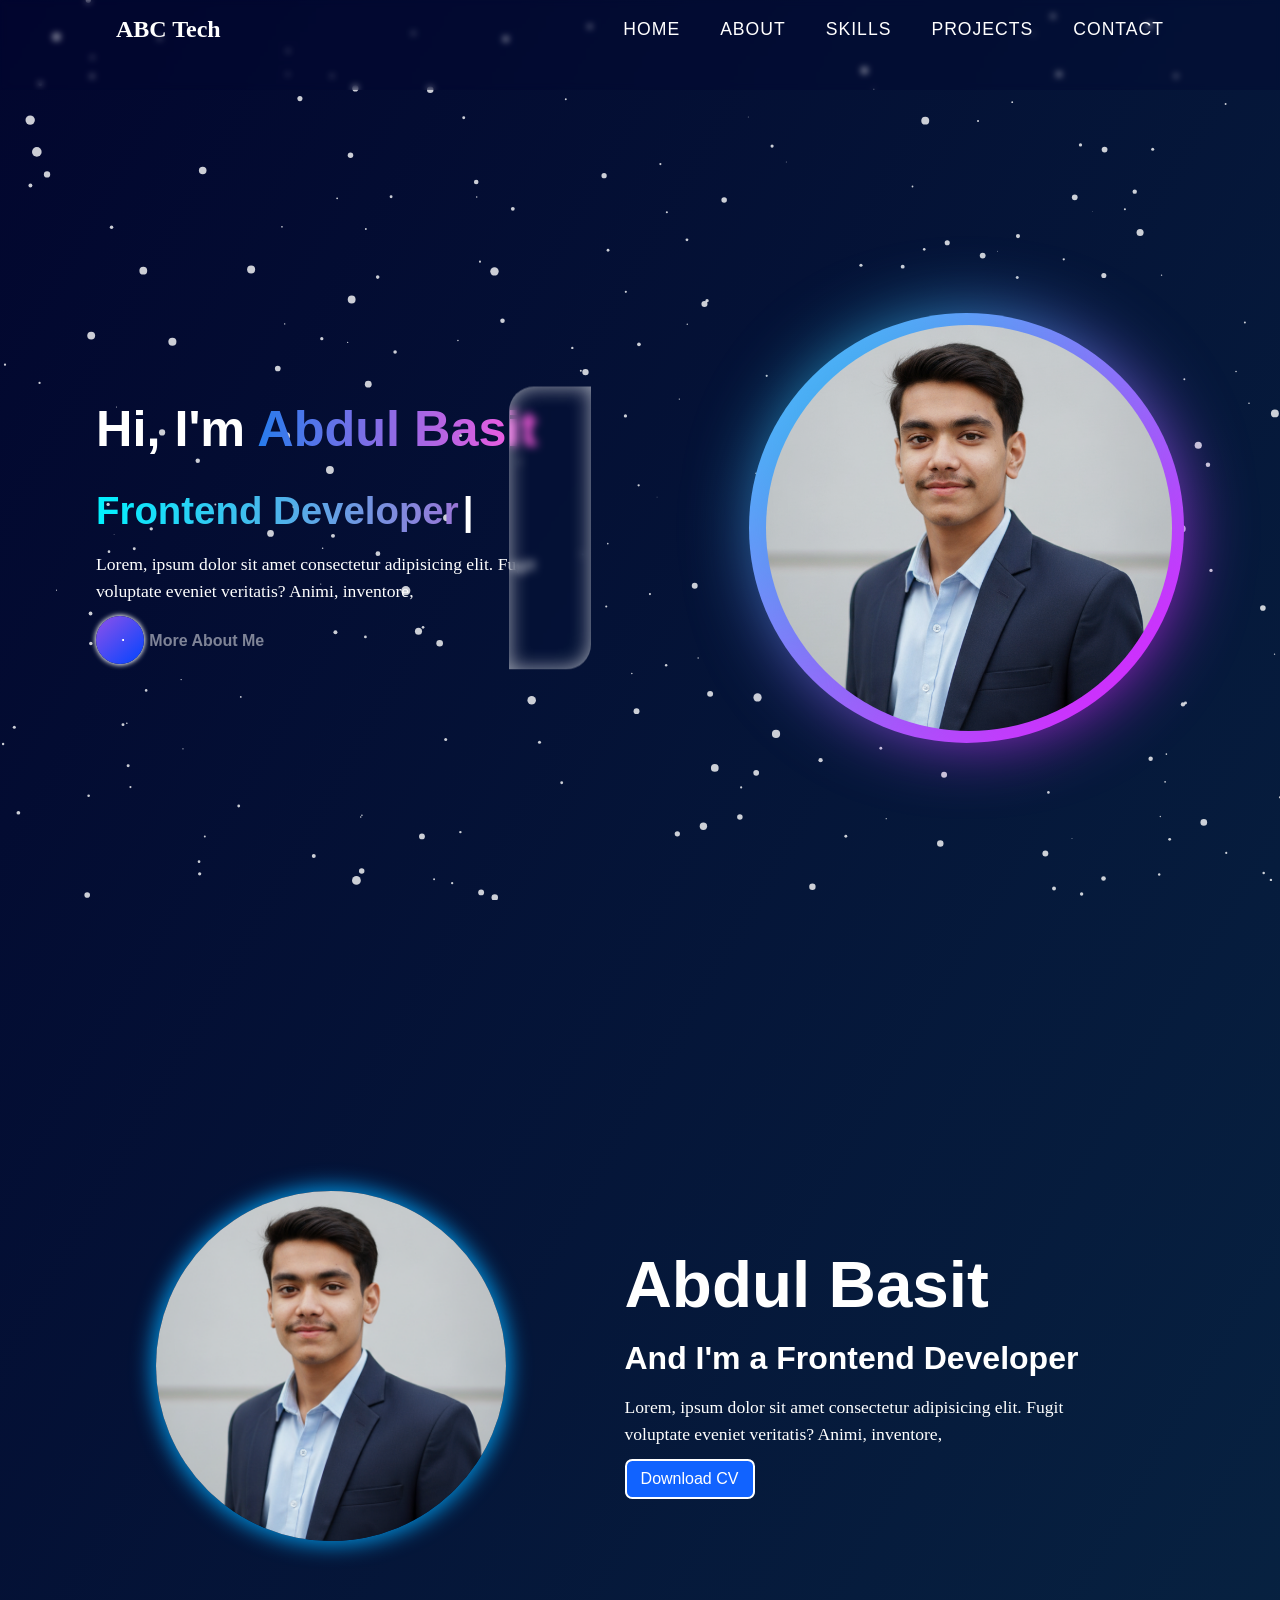
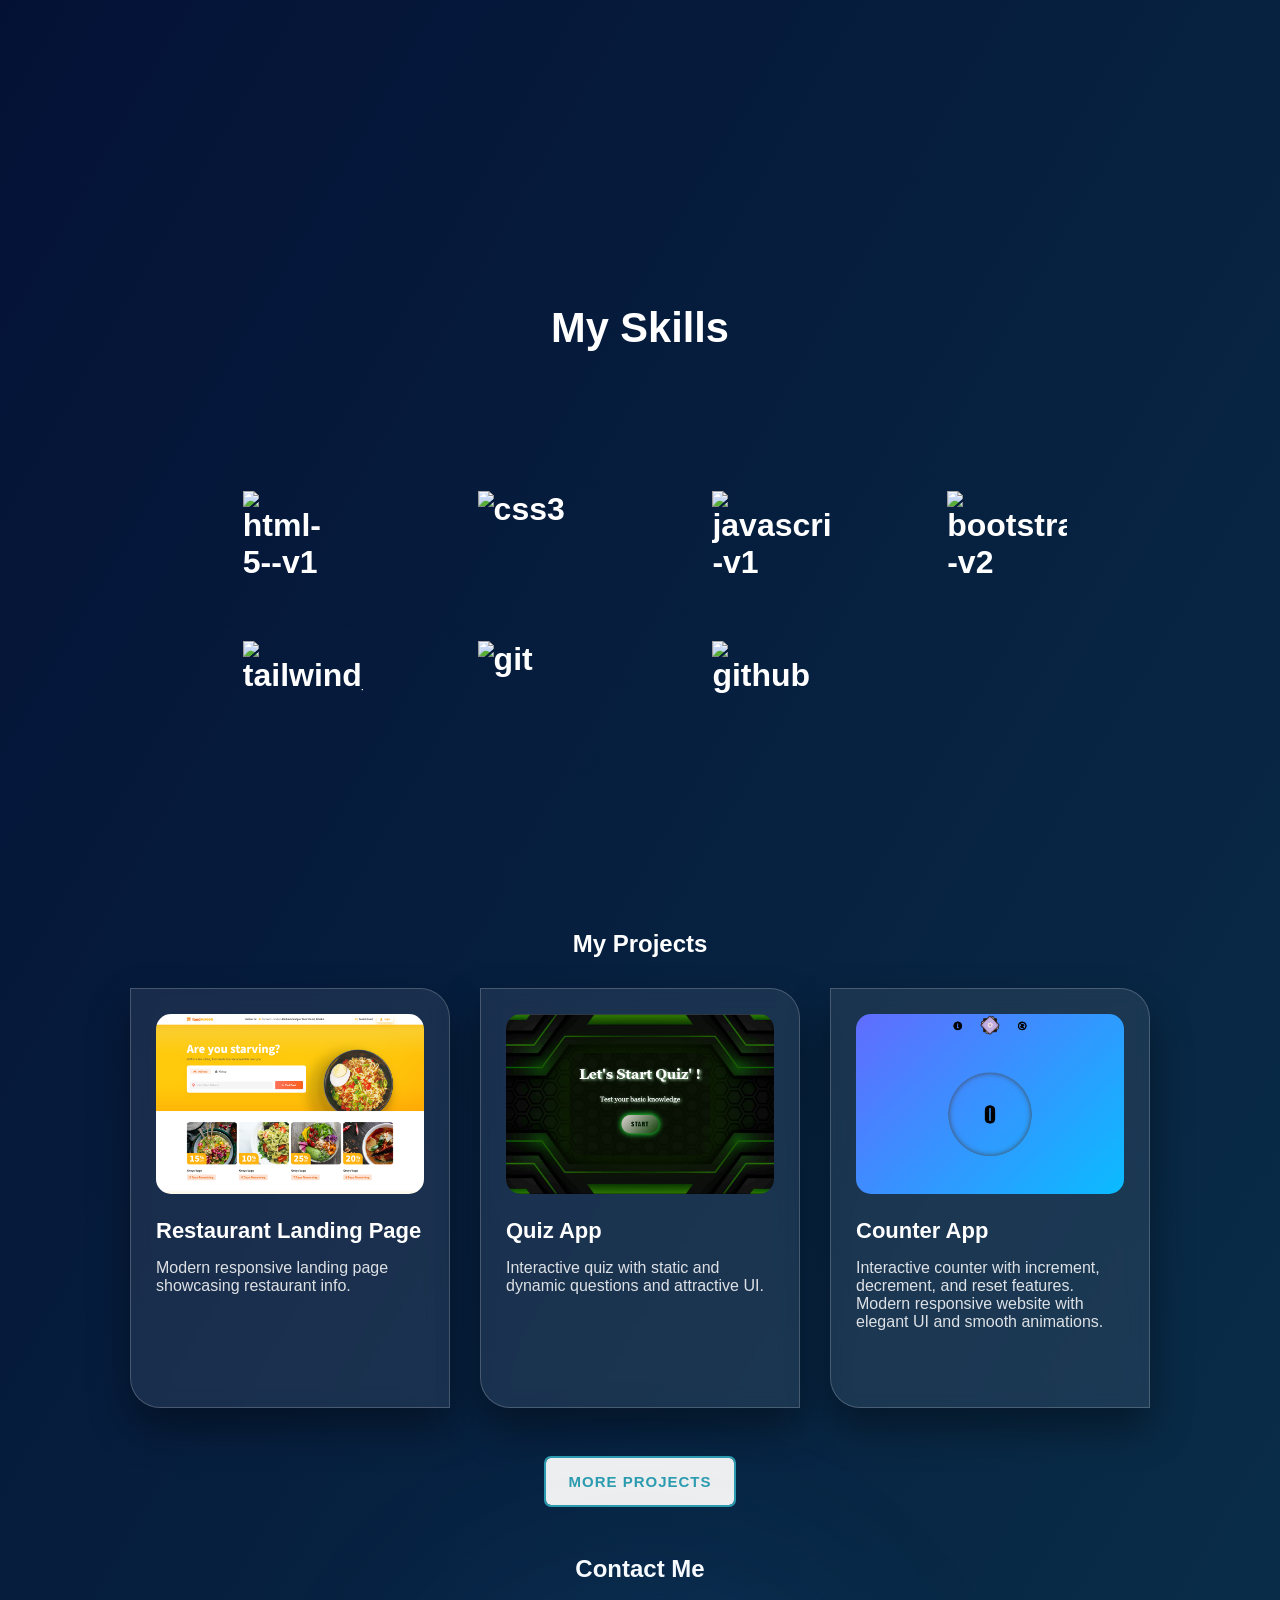
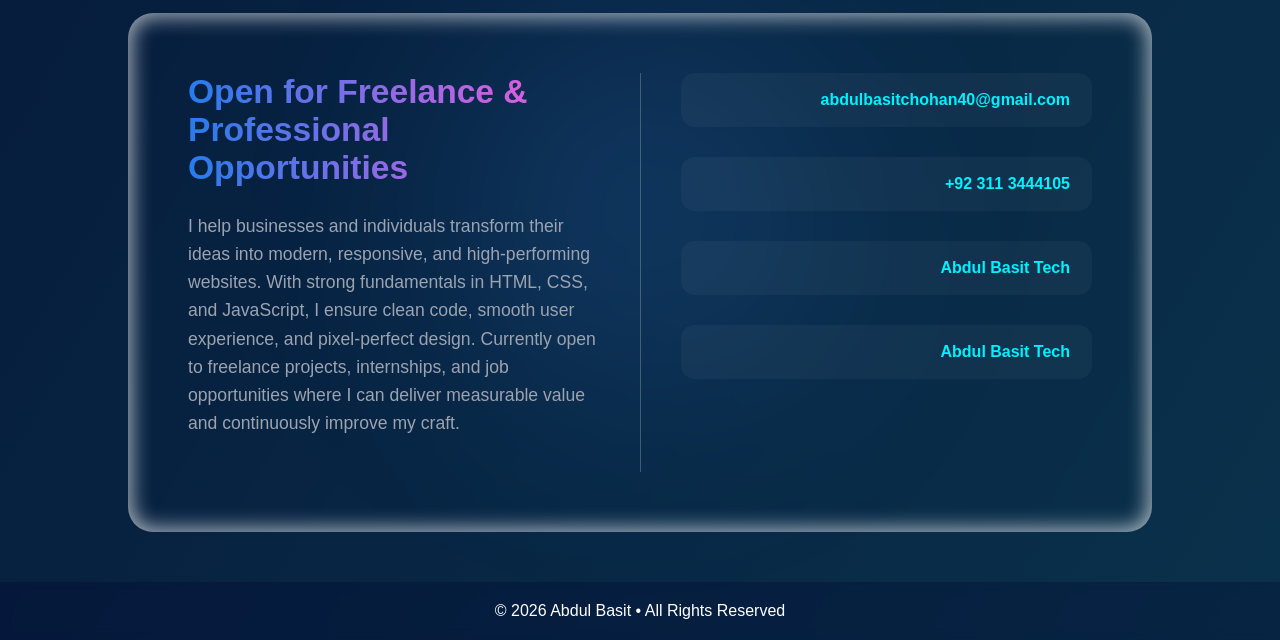
==== commit 7af2bd4d: "Work on Responsive" ====
--- a/index.html
+++ b/index.html
@@ -24,6 +24,12 @@
             <div class="logo">
                 <h1> <a href="#home"> ABC Tech </a> </h1>
             </div>
+
+            <!-- MENU ICON -->
+            <div class="menu">
+                <i class="ri-menu-3-line"></i>
+            </div>
+
             <ul>
                 <!-- <li><a href="#services">Services</a></li> -->
                 <li><a href="#home">Home</a></li>
@@ -373,7 +379,7 @@
 
                     <!-- Front Side -->
                     <div class="pjt-txt">
-                        <img src="https://images.unsplash.com/photo-1507525428034-b723cf961d3e" alt="Project">
+                        <img src="./Assets/project-img/counter-app.png" alt="Project">
 
                         <h2>Counter App</h2>
                         <p>Interactive counter with increment, decrement, and reset features.
--- a/style.css
+++ b/style.css
@@ -275,7 +275,10 @@
     z-index: 10;
 }
 
-
+.menu {
+    display: none;
+    font-size: 2rem;
+}
 
 nav {
     width: 85vw;
@@ -289,6 +292,10 @@
 }
 
 
+/* Glow Effect */
+nav .logo a:hover {
+    text-shadow: 0 0 10px rgba(245, 226, 122, 0.7);
+}
 
 nav ul {
     list-style: none;
@@ -340,9 +347,6 @@
 
 /* Hover Effect */
 nav ul li a:hover {
-    /* background: linear-gradient(90deg, #277cec, #ff58de);
-    -webkit-background-clip: text;
-    -webkit-text-fill-color: transparent; */
     color: #27c4ec;
     font-weight: bold;
 }
@@ -351,10 +355,6 @@
     width: 100%;
 }
 
-/* Glow Effect */
-nav ul li a:hover {
-    /* text-shadow: 0 0 10px rgba(245, 226, 122, 0.7); */
-}
 
 #download-btn {
     background-color: cadetblue;
@@ -366,10 +366,6 @@
     border-radius: 8px;
 }
 
-.ddd {
-    height: 100vh;
-    /* display: flex; */
-}
 
 /* section 1 start  */
 .sec-1 {
@@ -685,7 +681,7 @@
     align-items: center;
     flex-wrap: wrap;
     margin: 30px auto;
-    
+
 }
 
 .skills-sec>h1 {
@@ -700,7 +696,6 @@
     display: grid;
     grid-template-columns: auto auto auto auto;
     justify-content: space-evenly;
-    /* align-items: center; */
 }
 
 .skill-card {
@@ -1149,4 +1144,238 @@
     position: relative;
     overflow: hidden;
     font-family: 'Trebuchet MS', 'Lucida Sans Unicode', 'Lucida Grande', 'Lucida Sans', Arial, sans-serif;
+}
+
+/* 
+@media (max-width : 600px) {
+    nav ul  {
+        display: none;
+    }
+    .menu{
+        display: block;
+    }
+
+    .card{
+        height: auto;
+        top: 50%;
+    }
+
+     
+
+    .S-btns{
+        display: none;
+
+    }
+
+    .skills-icon {
+        grid-template-columns: auto auto;
+    }
+} */
+
+
+
+/* =========================
+TABLET (1024px)
+========================= */
+
+@media (max-width:1024px) {
+
+    .sec-1 {
+        flex-direction: column-reverse;
+        height: auto;
+        text-align: center;
+        gap: 40px;
+    }
+
+    .sec-1_cnt>p {
+        width: 100%;
+    }
+
+    .card {
+        width: 320px;
+        height: 320px;
+    }
+
+    .about-sec {
+        flex-direction: column;
+        height: auto;
+        text-align: center;
+        gap: 40px;
+    }
+
+    .about-sec img {
+        width: 280px;
+    }
+
+    .skills-icon {
+        grid-template-columns: repeat(3, 1fr);
+        gap: 30px;
+    }
+
+    .pjt-align {
+        justify-content: center;
+    }
+
+    .contact-card {
+        width: 90vw;
+    }
+
+}
+
+
+/* =========================
+TABLET SMALL (768px)
+========================= */
+
+@media (max-width:768px) {
+
+    nav ul {
+        display: none;
+    }
+
+    .menu {
+        display: block;
+    }
+
+    .sec-1_cnt>h1 {
+        font-size: 3rem;
+    }
+
+    .typewriter {
+        font-size: 2rem;
+    }
+
+    .card {
+        width: 260px;
+        height: 260px;
+    }
+
+    .skills-icon {
+        grid-template-columns: repeat(2, 1fr);
+        gap: 25px;
+    }
+
+    .pjt-card {
+        width: 280px;
+    }
+
+    .contact-card {
+        padding: 40px;
+    }
+
+    .contact-left h2 {
+        font-size: 1.6rem;
+    }
+
+    .contact-left p {
+        font-size: 1rem;
+    }
+
+}
+
+
+/* =========================
+MOBILE (480px)
+========================= */
+
+@media (max-width:480px) {
+
+    nav {
+        width: 95vw;
+    }
+
+    .sec-1 {
+        width: 95vw;
+    }
+
+    .sec-1_cnt>h1 {
+        font-size: 2.3rem;
+    }
+
+    .typewriter {
+        font-size: 1.6rem;
+    }
+
+    .sec-1_cnt>p {
+        font-size: 0.95rem;
+    }
+
+    .card {
+        width: 220px;
+        height: 220px;
+    }
+
+    .about-sec {
+        width: 95vw;
+    }
+
+    .about-sec img {
+        width: 220px;
+    }
+
+    .skills-sec {
+        height: auto;
+    }
+
+    .skills-icon {
+        grid-template-columns: repeat(2, 1fr);
+        gap: 20px;
+    }
+
+    .skill-card {
+        width: 120px;
+        height: 120px;
+    }
+
+    .pjt-sec {
+        width: 95vw;
+    }
+
+    .pjt-card {
+        width: 100%;
+    }
+
+    .contact-card {
+        width: 95vw;
+        padding: 30px;
+    }
+
+    .info-item span {
+        font-size: 0.9rem;
+    }
+
+    .S-btns {
+        display: none;
+    }
+
+}
+
+
+/* =========================
+EXTRA SMALL (360px)
+========================= */
+
+@media (max-width:360px) {
+
+    .sec-1_cnt>h1 {
+        font-size: 2rem;
+    }
+
+    .typewriter {
+        font-size: 1.4rem;
+    }
+
+    .skill-card {
+        width: 100px;
+        height: 100px;
+    }
+
+    .skills-icon {
+        grid-template-columns: 1fr 1fr;
+    }
+
+    .contact-left h2 {
+        font-size: 1.3rem;
+    }
+
 }
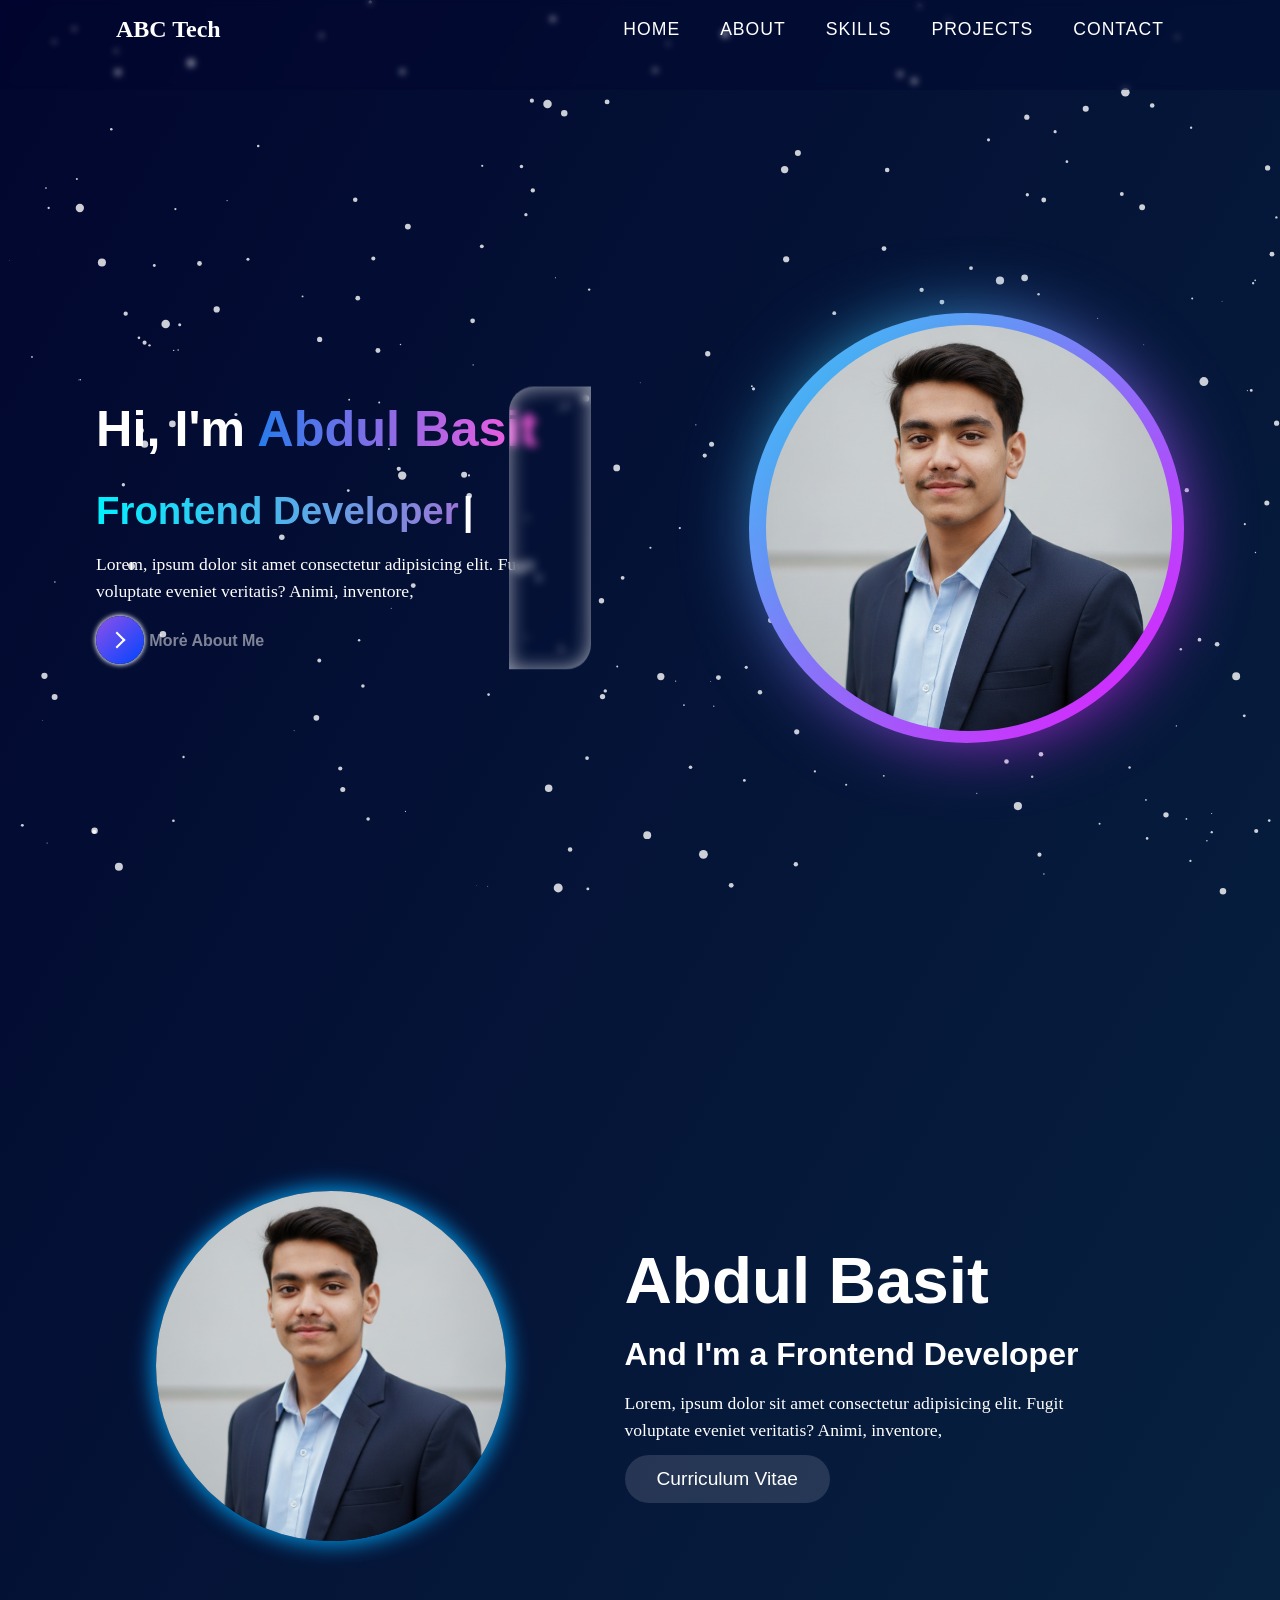
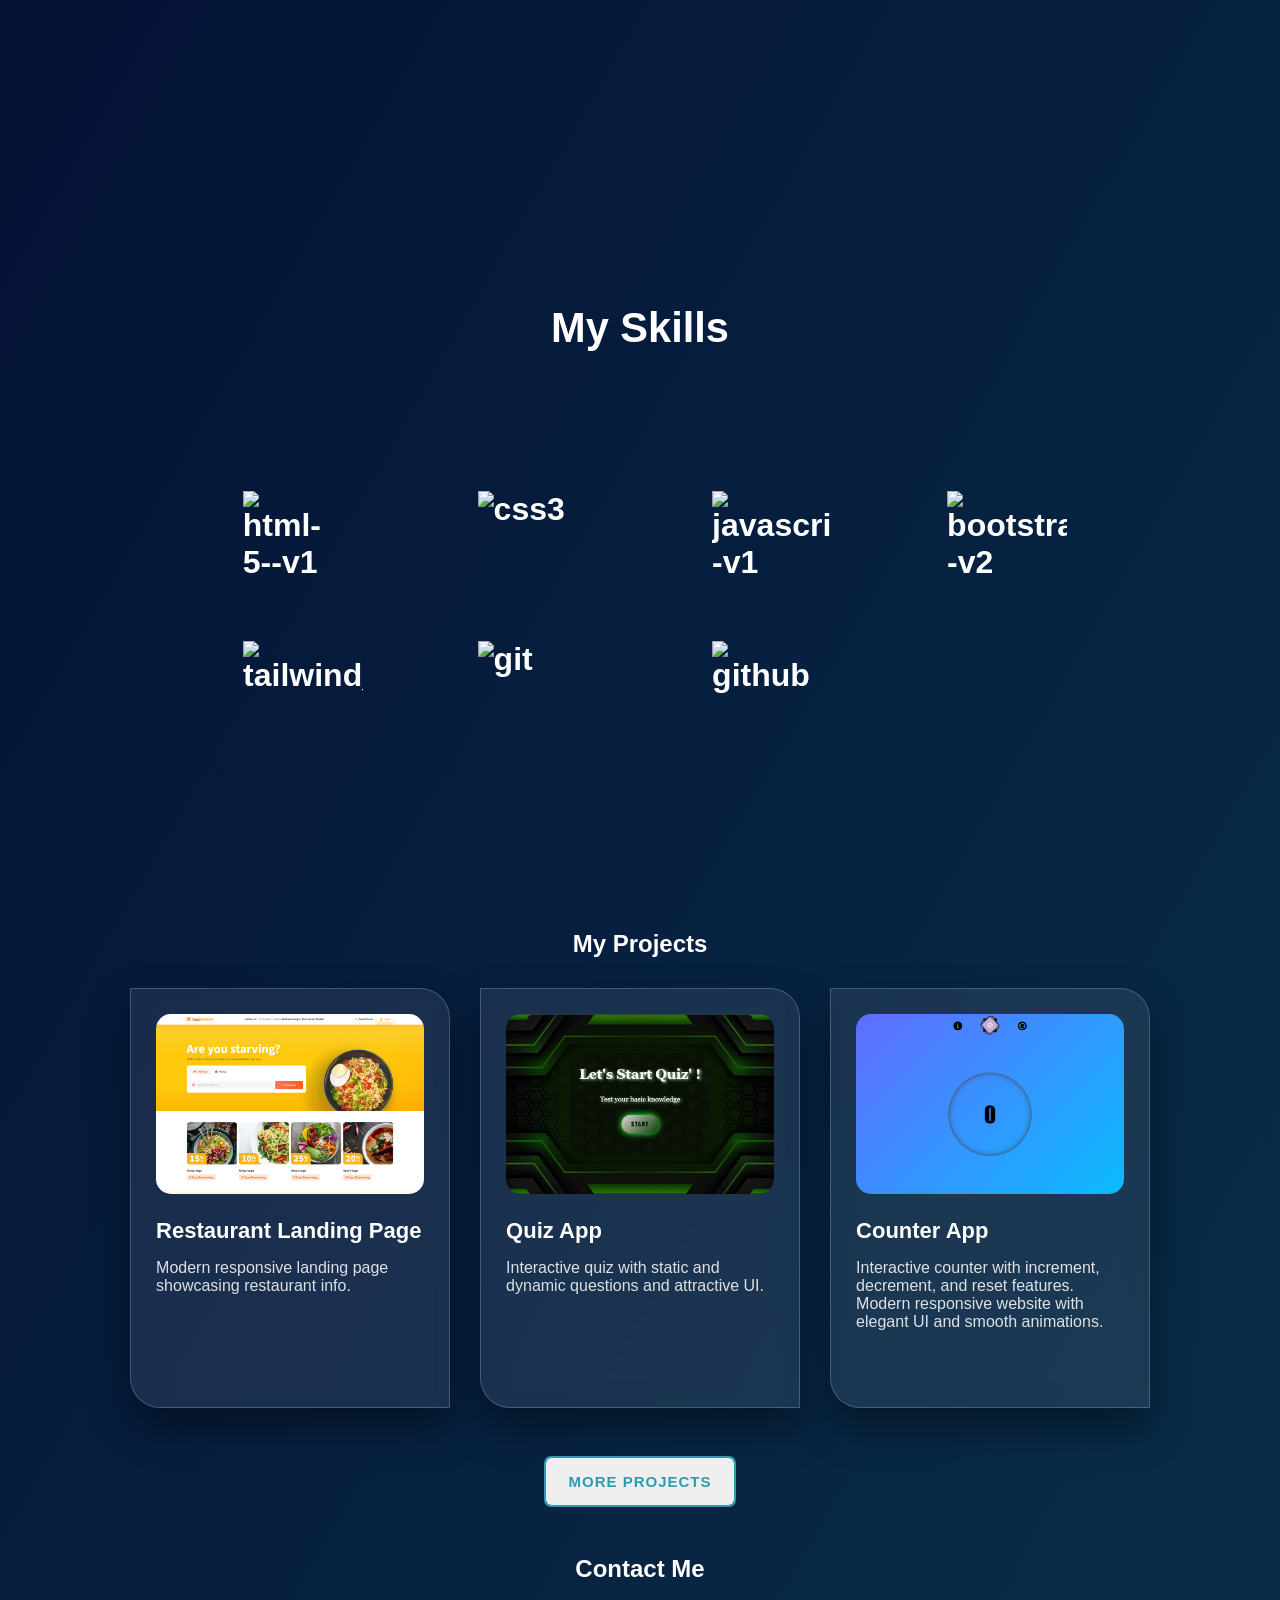
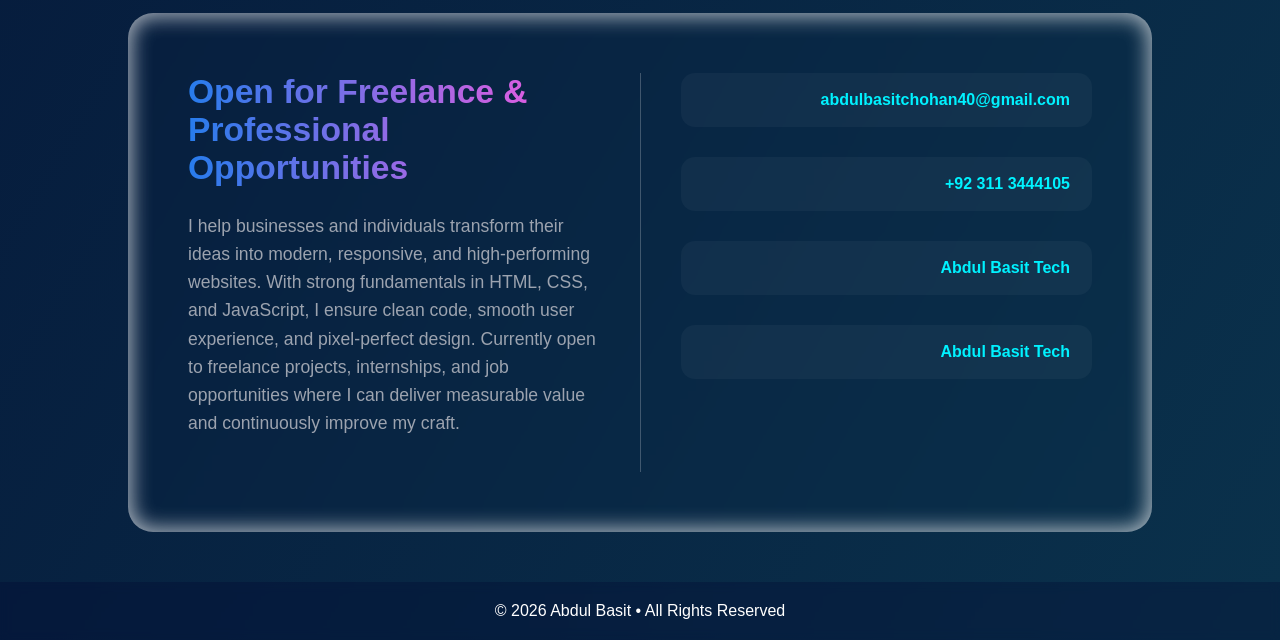
==== commit fb97a899: "more projects add" ====
--- a/index.html
+++ b/index.html
@@ -130,19 +130,10 @@
 
             <!-- <button id="download-btn"> Download CV </button> -->
             <a href="./Assets/CV.pdf" target="_blank">
-
-                <div class="download-btn" data-tooltip="Size: 570 KB">
-                    <div class="download-wrap">
-                        <div class="download-text"> Download CV </div>
-                        <span class="icon">
-                            view
-                            <!-- <svg xmlns="http://www.w3.org/2000/svg" viewBox="0 0 24 24" fill="currentColor">
-                                <path
-                                    d="M13 10H18L12 16L6 10H11V3H13V10ZM4 19H20V12H22V20C22 20.5523 21.5523 21 21 21H3C2.44772 21 2 20.5523 2 20V12H4V19Z">
-                                </path>
-                            </svg> -->
-                        </span>
-                    </div>
+                <button class="cv-btn">
+                    <span class="cv-btn-content"> Curriculum Vitae </span>
+                </button>
+
             </a>
         </div>
 
@@ -164,8 +155,7 @@
 
                     <!-- Front Side -->
                     <div class="skill-txt">
-                        <img width="120" height="120" src="https://img.icons8.com/color/96/html-5--v1.png"
-                            alt="html-5--v1" />
+                        <img src="https://img.icons8.com/color/96/html-5--v1.png" alt="html-5--v1" />
 
                     </div>
 
@@ -183,8 +173,7 @@
                 <div class="skill-inner">
 
                     <!-- Front Side -->
-                    <div class="skill-txt"><img width="120" height="120" src="https://img.icons8.com/color/96/css3.png"
-                            alt="css3" />
+                    <div class="skill-txt"><img src="https://img.icons8.com/color/96/css3.png" alt="css3" />
 
                     </div>
 
@@ -204,8 +193,7 @@
 
                     <!-- Front Side -->
                     <div class="skill-txt">
-                        <img width="120" height="120" src="https://img.icons8.com/color/96/javascript--v1.png"
-                            alt="javascript--v1" />
+                        <img src="https://img.icons8.com/color/96/javascript--v1.png" alt="javascript--v1" />
 
                     </div>
 
@@ -224,8 +212,7 @@
 
                     <!-- Front Side -->
                     <div class="skill-txt">
-                        <img width="120" height="120" src="https://img.icons8.com/color/96/bootstrap--v2.png"
-                            alt="bootstrap--v2" />
+                        <img src="https://img.icons8.com/color/96/bootstrap--v2.png" alt="bootstrap--v2" />
 
                     </div>
 
@@ -244,8 +231,7 @@
 
                     <!-- Front Side -->
                     <div class="skill-txt">
-                        <img width="120" height="120" src="https://img.icons8.com/color/96/tailwind_css.png"
-                            alt="tailwind_css" />
+                        <img src="https://img.icons8.com/color/96/tailwind_css.png" alt="tailwind_css" />
 
                     </div>
 
@@ -264,7 +250,7 @@
 
                     <!-- Front Side -->
                     <div class="skill-txt">
-                        <img width="120" height="120" src="https://img.icons8.com/color/96/git.png" alt="git" />
+                        <img src="https://img.icons8.com/color/96/git.png" alt="git" />
 
                     </div>
 
@@ -283,7 +269,7 @@
 
                     <!-- Front Side -->
                     <div class="skill-txt">
-                        <img width="120" height="120" src="https://img.icons8.com/windows/96/github.png" alt="github" />
+                        <img src="https://img.icons8.com/windows/96/github.png" alt="github" />
 
                     </div>
 
@@ -296,7 +282,7 @@
             </div>
 
 
-            <!-- <img width="120" height="120" src="https://img.icons8.com/color/96/html-5--v1.png" alt="html-5--v1" /> -->
+            <!-- <img   src="https://img.icons8.com/color/96/html-5--v1.png" alt="html-5--v1" /> -->
 
         </div>
     </section>
@@ -315,7 +301,7 @@
 
                     <!-- Front Side -->
                     <div class="pjt-txt">
-                        <img src="./Assets/project-img/page.png" alt="Project">
+                        <img src="./Assets/project-img/restuarent-web.png" alt="Project">
                         <h2>Restaurant Landing Page</h2>
                         <p>Modern responsive landing page showcasing restaurant info.</p>
                     </div>
--- a/style.css
+++ b/style.css
@@ -13,8 +13,6 @@
     scroll-margin-top: 90px;
 }
 
-/* section {
-} */
 
 abbr[title] {
     text-decoration: none;
@@ -554,123 +552,46 @@
 }
 
 
-.download-btn {
-    --width: 130px;
-    --height: 40px;
-    --tooltip-height: 40px;
-    --tooltip-width: 95px;
-    --gap-between-tooltip-to-button: 18px;
-    --button-color: #1163ff;
-    --tooltip-color: #fff;
-    width: var(--width);
-    height: var(--height);
-    background: var(--button-color);
-    position: relative;
-    text-align: center;
-    border: 2px solid #ffff;
-    border-radius: 0.45em;
-    font-family: "Arial";
-    transition: background 0.3s;
-}
-
-.download-btn::before {
+/* CV BUTTON */
+/* From Uiverse.io by Madflows */
+.cv-btn {
+    position: relative;
+    overflow: hidden;
+    height: 3rem;
+    padding: 0 2rem;
+    border-radius: 1.5rem;
+    background: #ffffff21;
+    background-size: 400%;
+    color: #fff;
+    font-size: 1.2rem;
+    font-family:Verdana, Geneva, Tahoma, sans-serif;
+    border: none;
+    cursor: pointer;
+}
+
+.cv-btn:hover::before {
+    font-size: 1.1rem;
+    transform: scaleX(1);
+}
+
+.cv-btn-content {
+    position: relative;
+    z-index: 1;
+}
+
+.cv-btn::before {
+    content: "";
     position: absolute;
-    content: attr(data-tooltip);
-    width: var(--tooltip-width);
-    height: var(--tooltip-height);
-    background-color: var(--tooltip-color);
-    font-size: 0.9rem;
-    color: #111;
-    border-radius: .25em;
-    line-height: var(--tooltip-height);
-    bottom: calc(var(--height) + var(--gap-between-tooltip-to-button) + 10px);
-    left: calc(50% - var(--tooltip-width) / 2);
-}
-
-.download-btn::after {
-    position: absolute;
-    content: '';
-    width: 0;
-    height: 0;
-    border: 10px solid transparent;
-    border-top-color: var(--tooltip-color);
-    left: calc(50% - 10px);
-    bottom: calc(100% + var(--gap-between-tooltip-to-button) - 10px);
-}
-
-.download-btn::after,
-.download-btn::before {
-    opacity: 0;
-    visibility: hidden;
-    transition: all 0.5s;
-}
-
-.download-text {
-    display: flex;
-    align-items: center;
-    justify-content: center;
-}
-
-.download-wrap,
-.download-text,
-.icon {
-    overflow: hidden;
-    position: absolute;
+    top: 0;
+    left: 0;
+    transform: scaleX(0);
+    transform-origin: 0 50%;
     width: 100%;
-    height: 100%;
-    left: 0;
-    color: #fff;
-}
-
-.download-text {
-    top: 0
-}
-
-.download-text,
-.icon {
-    transition: top 0.5s;
-}
-
-.icon {
-    color: #fff;
-    top: 100%;
-    display: flex;
-    align-items: center;
-    justify-content: center;
-}
-
-.icon svg {
-    width: 24px;
-    height: 24px;
-}
-
-.download-btn:hover {
-    background: #6c18ff;
-}
-
-.download-btn:hover .download-text {
-    top: -100%;
-}
-
-.download-btn:hover .icon {
-    top: 0;
-}
-
-.download-btn:hover:before,
-.download-btn:hover:after {
-    opacity: 1;
-    visibility: visible;
-}
-
-.download-btn:hover:after {
-    bottom: calc(var(--height) + var(--gap-between-tooltip-to-button) - 20px);
-}
-
-.download-btn:hover:before {
-    bottom: calc(var(--height) + var(--gap-between-tooltip-to-button));
-}
-
-
+    height: inherit;
+    border-radius: inherit;
+    background: linear-gradient(90deg, #277cec, #ff58de);
+    transition: all 0.475s;
+}
 
 .skills-sec {
     height: 80vh;
@@ -782,7 +703,7 @@
 
 .pjt-align {
     display: flex;
-    justify-content: space-between;
+    justify-content: center;
     flex-wrap: wrap;
     gap: 30px;
 }
@@ -1034,17 +955,6 @@
     gap: 30px;
 }
 
-/* Glow background */
-.contact-section::before {
-    content: "";
-    position: absolute;
-    width: 500px;
-    height: 500px;
-    background: radial-gradient(circle, #3f96fa 0%, transparent 70%);
-    filter: blur(120px);
-    opacity: 0.3;
-}
-
 /* CARD */
 .contact-card {
     position: relative;
@@ -1125,6 +1035,7 @@
 /* Responsive */
 @media(max-width:900px) {
     .contact-card {
+        padding: 20px;
         grid-template-columns: 1fr;
     }
 
@@ -1146,38 +1057,8 @@
     font-family: 'Trebuchet MS', 'Lucida Sans Unicode', 'Lucida Grande', 'Lucida Sans', Arial, sans-serif;
 }
 
-/* 
-@media (max-width : 600px) {
-    nav ul  {
-        display: none;
-    }
-    .menu{
-        display: block;
-    }
-
-    .card{
-        height: auto;
-        top: 50%;
-    }
-
-     
-
-    .S-btns{
-        display: none;
-
-    }
-
-    .skills-icon {
-        grid-template-columns: auto auto;
-    }
-} */
-
-
-
-/* =========================
-TABLET (1024px)
-========================= */
-
+
+/* TABLET  */
 @media (max-width:1024px) {
 
     .sec-1 {
@@ -1223,9 +1104,7 @@
 }
 
 
-/* =========================
-TABLET SMALL (768px)
-========================= */
+/* TABLET SMALL  */
 
 @media (max-width:768px) {
 
@@ -1246,8 +1125,12 @@
     }
 
     .card {
-        width: 260px;
-        height: 260px;
+        width: 280px;
+        height: 280px;
+    }
+
+    .skills-sec {
+        flex-direction: row;
     }
 
     .skills-icon {
@@ -1255,10 +1138,6 @@
         gap: 25px;
     }
 
-    .pjt-card {
-        width: 280px;
-    }
-
     .contact-card {
         padding: 40px;
     }
@@ -1274,9 +1153,7 @@
 }
 
 
-/* =========================
-MOBILE (480px)
-========================= */
+/*  MOBILE (480px)*/
 
 @media (max-width:480px) {
 
@@ -1323,16 +1200,12 @@
     }
 
     .skill-card {
-        width: 120px;
-        height: 120px;
-    }
-
-    .pjt-sec {
-        width: 95vw;
-    }
-
-    .pjt-card {
-        width: 100%;
+        width: 100px;
+        height: 100px;
+    }
+
+    .skill-back {
+        font-size: 1.2rem ;
     }
 
     .contact-card {
@@ -1345,15 +1218,16 @@
     }
 
     .S-btns {
+        position: static;
         display: none;
     }
 
 }
 
 
-/* =========================
+/*  
 EXTRA SMALL (360px)
-========================= */
+  */
 
 @media (max-width:360px) {
 
@@ -1375,7 +1249,13 @@
     }
 
     .contact-left h2 {
-        font-size: 1.3rem;
+        font-size: 1.2rem;
+
+    }
+
+    .S-btns {
+        position: static;
+        display: none;
     }
 
 }
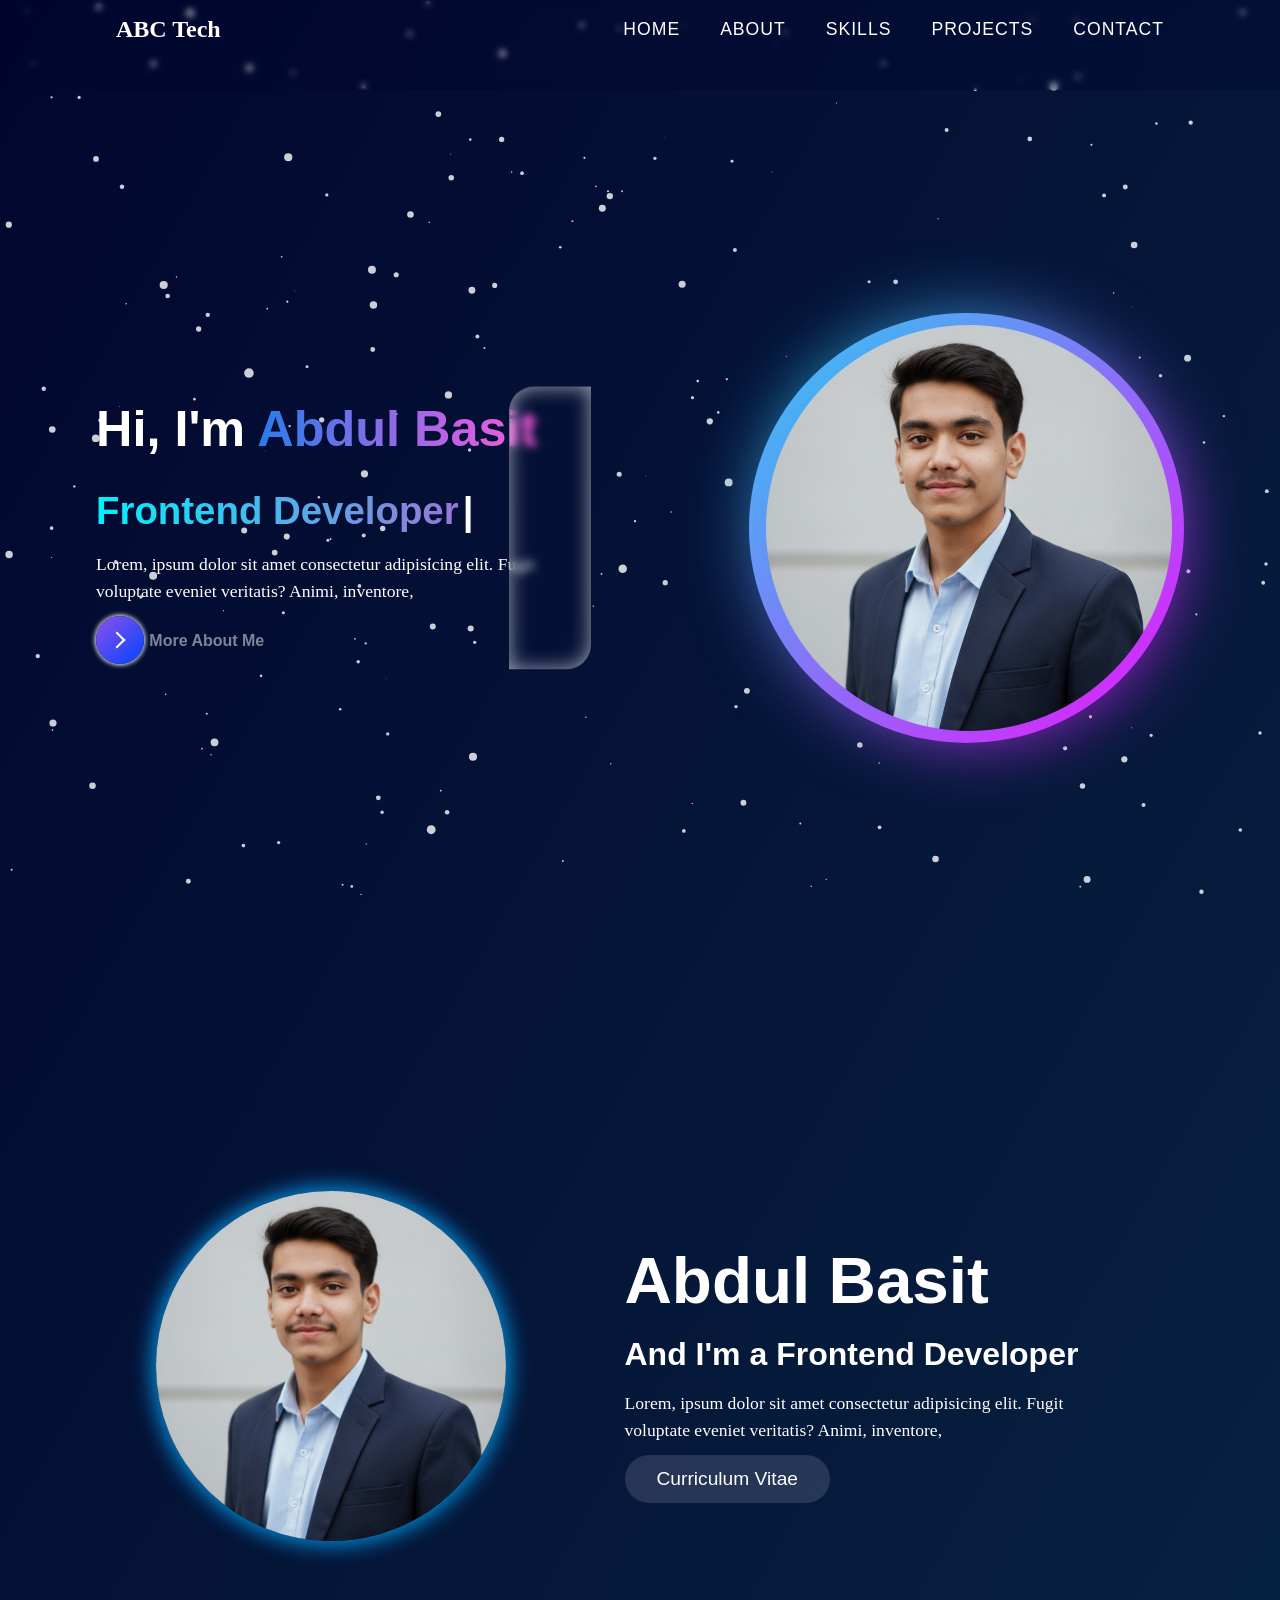
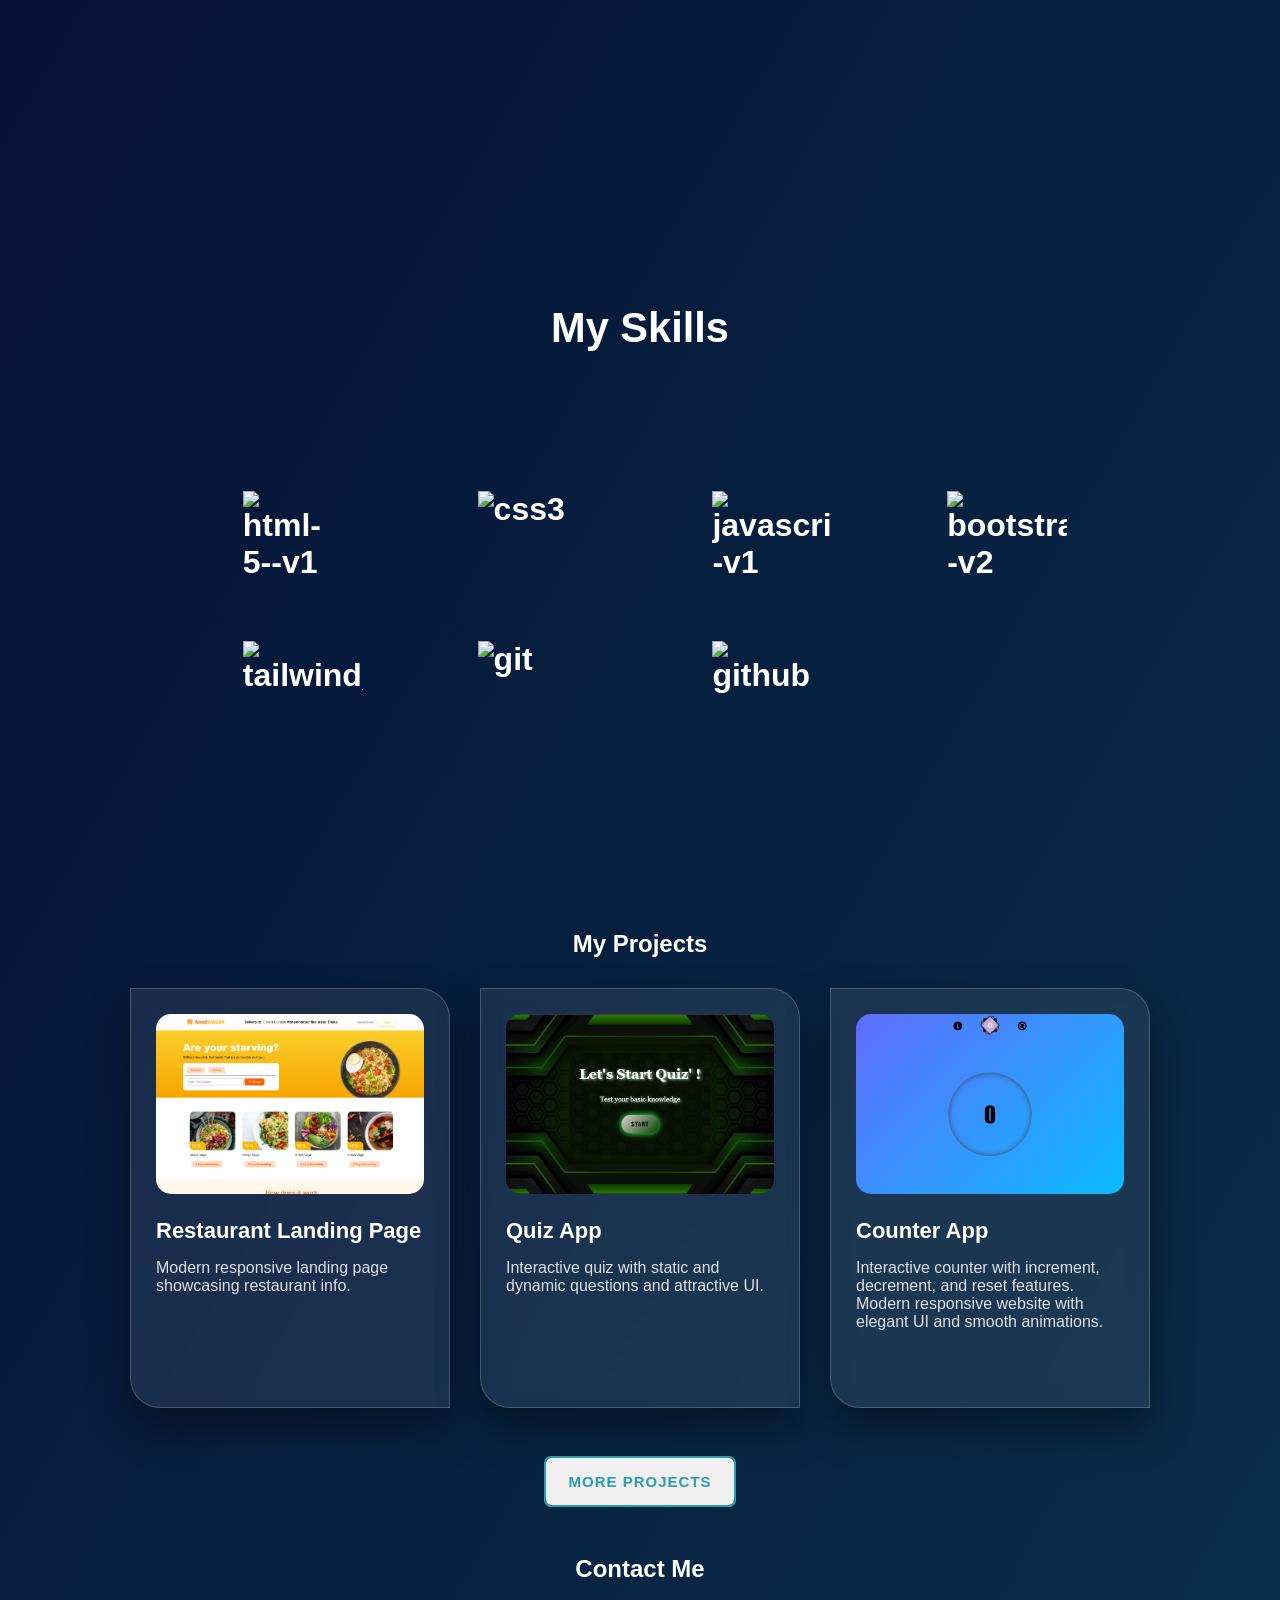
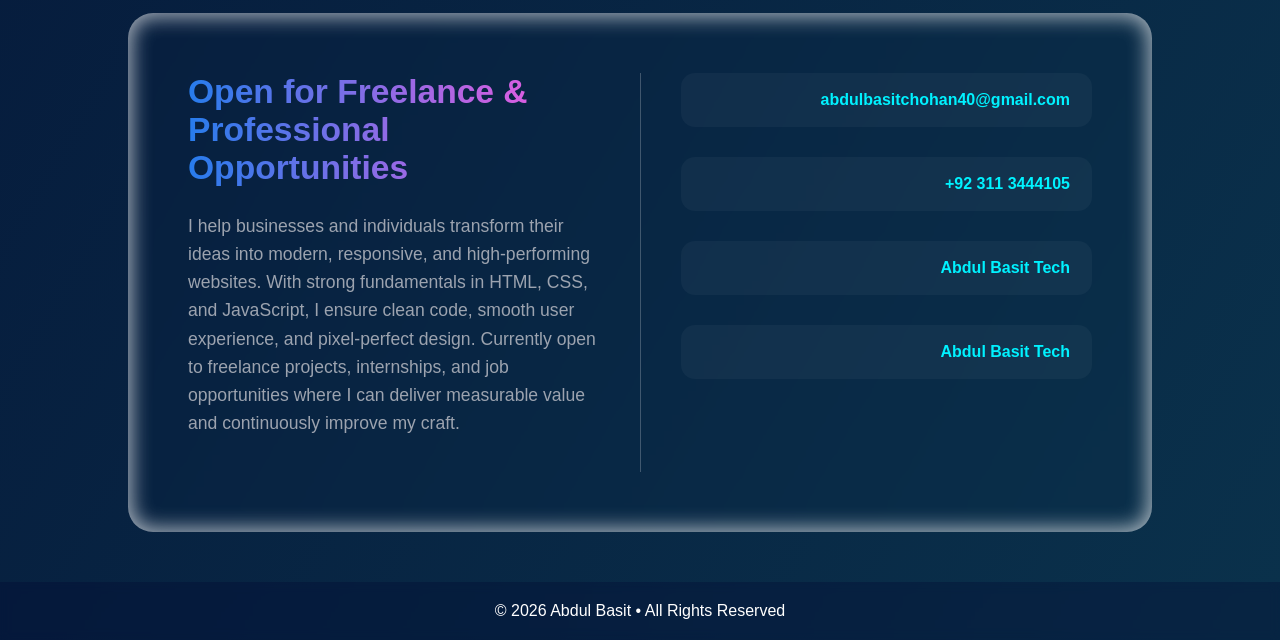
==== commit 55e4509d: "full responsivness" ====
--- a/index.html
+++ b/index.html
@@ -301,7 +301,7 @@
 
                     <!-- Front Side -->
                     <div class="pjt-txt">
-                        <img src="./Assets/project-img/restuarent-web.png" alt="Project">
+                        <img src="./Assets/project-img/restuarant-web.png" alt="Project">
                         <h2>Restaurant Landing Page</h2>
                         <p>Modern responsive landing page showcasing restaurant info.</p>
                     </div>
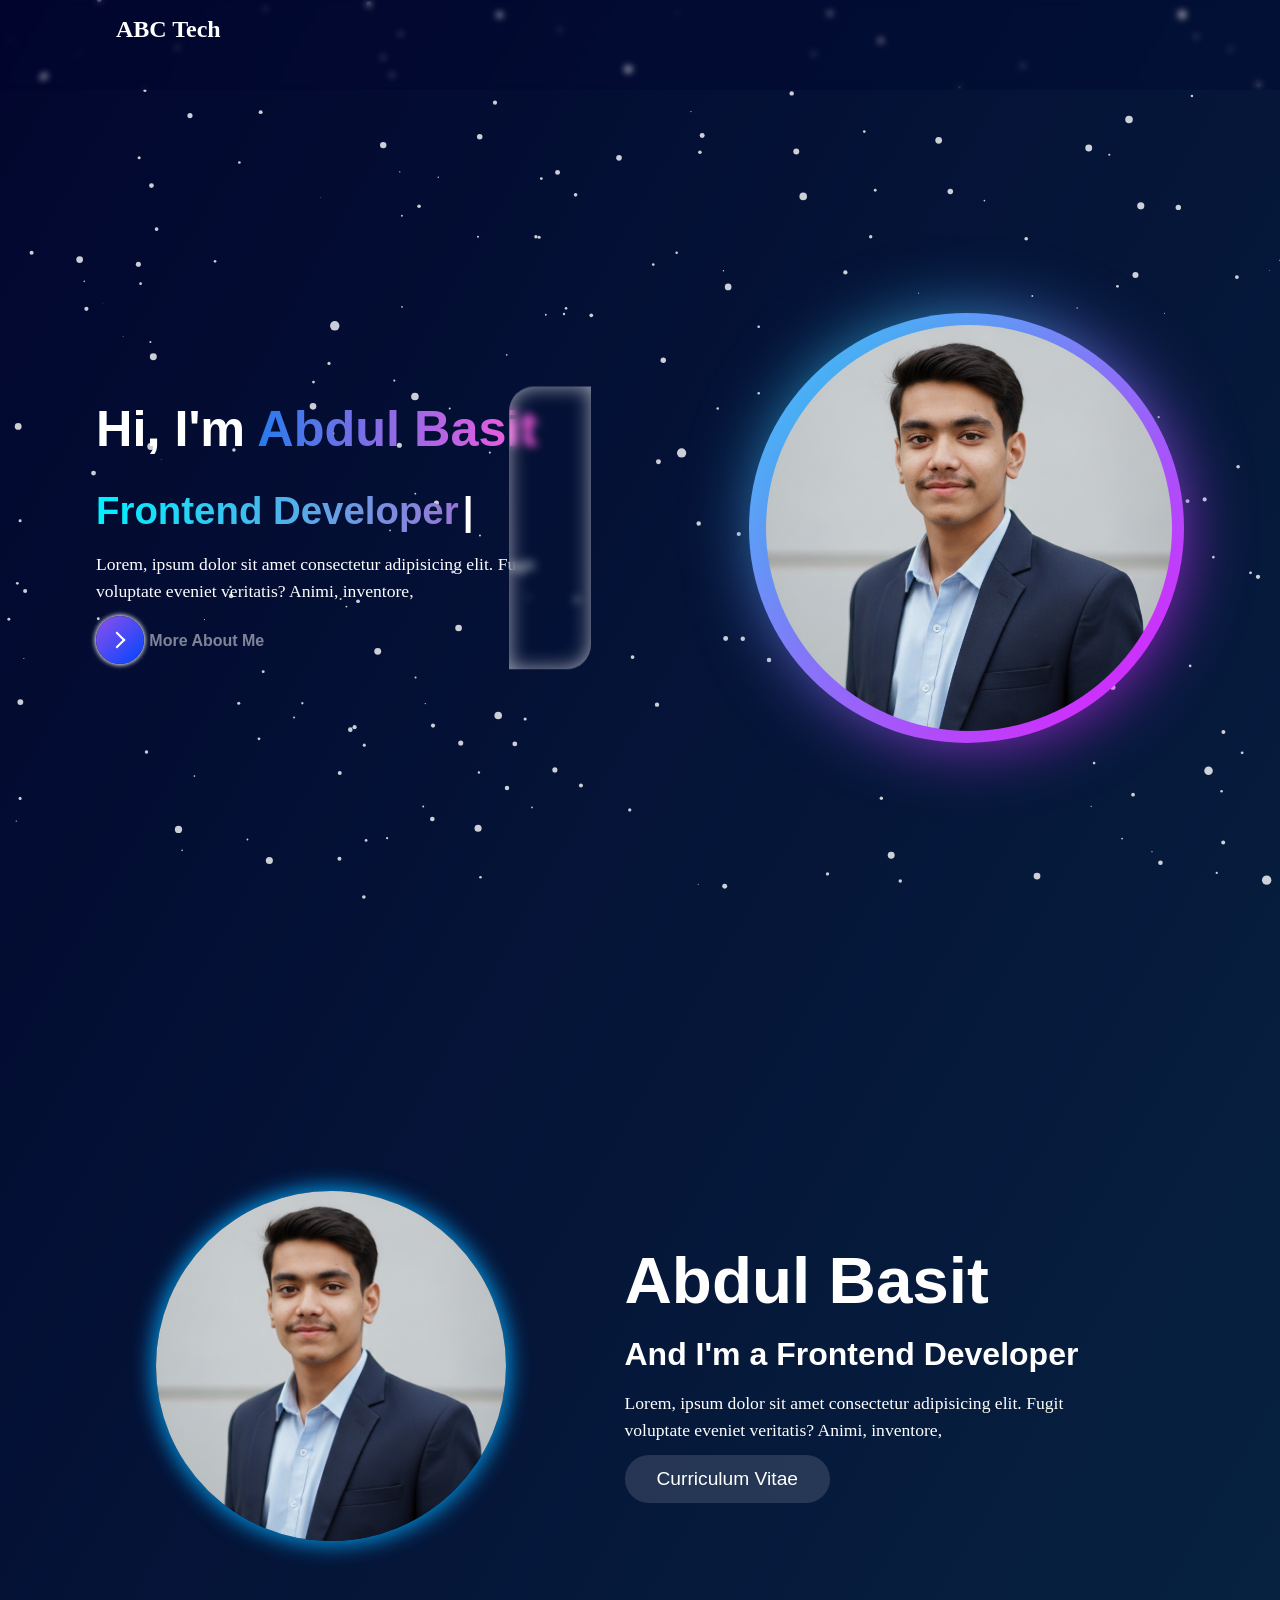
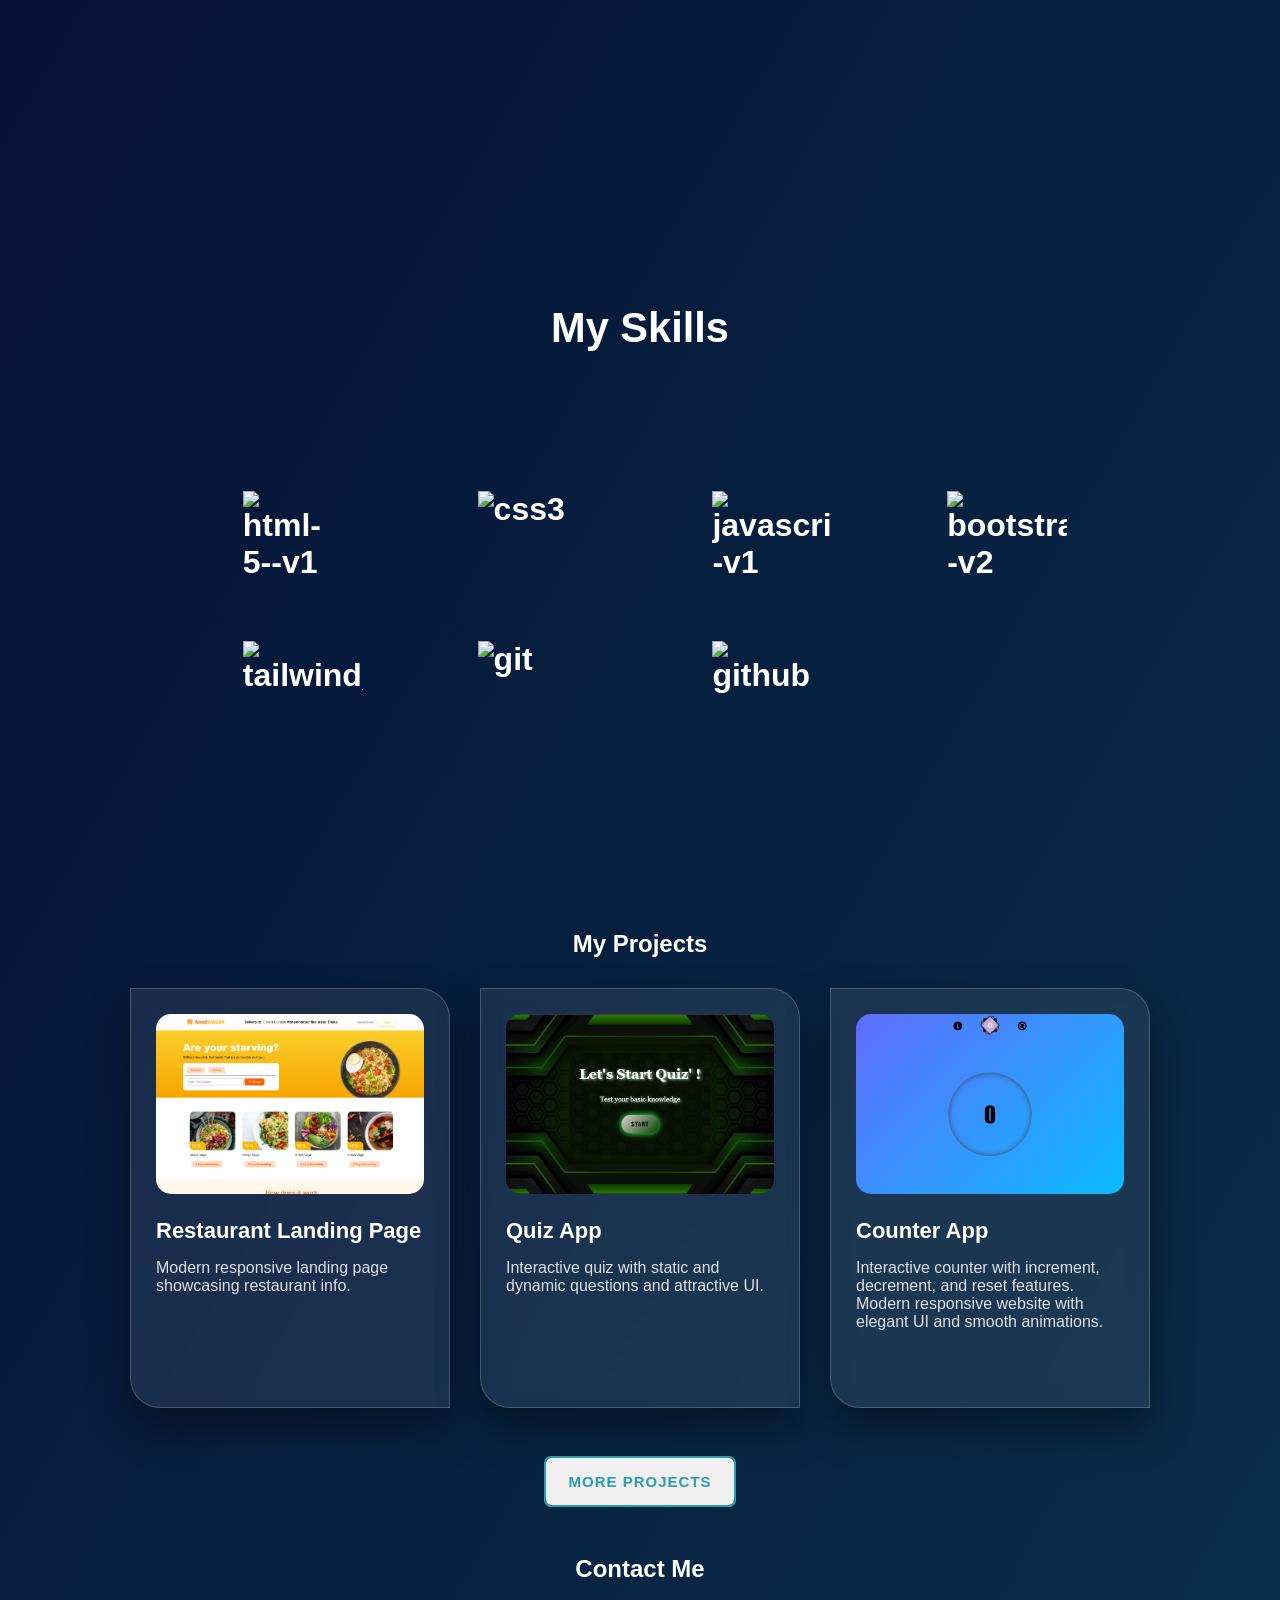
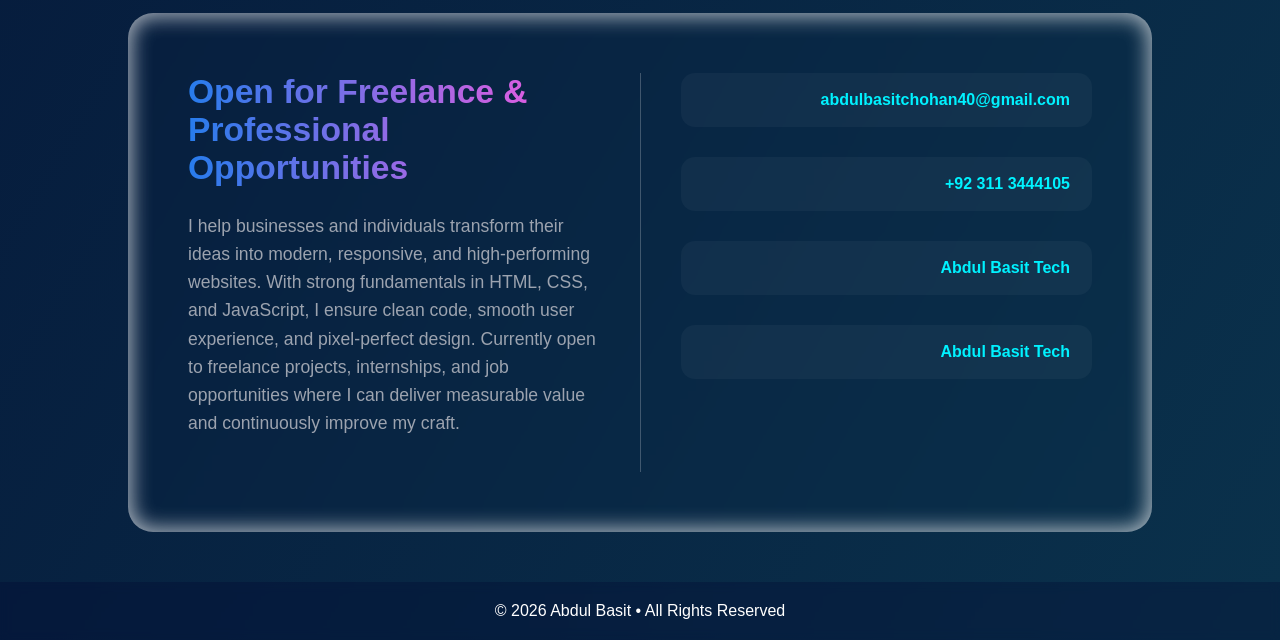
==== commit b38c544b: "navbar add functionallity" ====
--- a/index.html
+++ b/index.html
@@ -30,7 +30,7 @@
                 <i class="ri-menu-3-line"></i>
             </div>
 
-            <ul>
+            <ul id="nav-links">
                 <!-- <li><a href="#services">Services</a></li> -->
                 <li><a href="#home">Home</a></li>
                 <li><a href="#about">About</a></li>
--- a/style.css
+++ b/style.css
@@ -318,6 +318,21 @@
     margin: 0;
 }
 
+nav ul {
+    position: absolute;
+    top: -400px;
+    left: 0;
+    width: 100%;
+    flex-direction: column;
+    background: rgba(2, 6, 46, 0.95);
+    backdrop-filter: blur(10px);
+    text-align: center;
+    padding: 20px 0;
+    transition: 0.5s ease;
+    gap: 25px;
+}
+
+
 nav ul li a {
     position: relative;
     text-decoration: none;
@@ -564,7 +579,7 @@
     background-size: 400%;
     color: #fff;
     font-size: 1.2rem;
-    font-family:Verdana, Geneva, Tahoma, sans-serif;
+    font-family: Verdana, Geneva, Tahoma, sans-serif;
     border: none;
     cursor: pointer;
 }
@@ -1107,155 +1122,180 @@
 /* TABLET SMALL  */
 
 @media (max-width:768px) {
-
-    nav ul {
-        display: none;
-    }
-
-    .menu {
-        display: block;
-    }
-
-    .sec-1_cnt>h1 {
-        font-size: 3rem;
-    }
-
-    .typewriter {
-        font-size: 2rem;
-    }
-
-    .card {
-        width: 280px;
-        height: 280px;
-    }
-
-    .skills-sec {
-        flex-direction: row;
-    }
-
-    .skills-icon {
-        grid-template-columns: repeat(2, 1fr);
-        gap: 25px;
-    }
-
-    .contact-card {
-        padding: 40px;
-    }
-
-    .contact-left h2 {
-        font-size: 1.6rem;
-    }
-
-    .contact-left p {
-        font-size: 1rem;
-    }
-
-}
-
-
-/*  MOBILE (480px)*/
-
-@media (max-width:480px) {
-
-    nav {
-        width: 95vw;
-    }
-
-    .sec-1 {
-        width: 95vw;
-    }
-
-    .sec-1_cnt>h1 {
-        font-size: 2.3rem;
-    }
-
-    .typewriter {
-        font-size: 1.6rem;
-    }
-
-    .sec-1_cnt>p {
-        font-size: 0.95rem;
-    }
-
-    .card {
-        width: 220px;
-        height: 220px;
-    }
-
-    .about-sec {
-        width: 95vw;
-    }
-
-    .about-sec img {
-        width: 220px;
-    }
-
-    .skills-sec {
-        height: auto;
-    }
-
-    .skills-icon {
-        grid-template-columns: repeat(2, 1fr);
-        gap: 20px;
-    }
-
-    .skill-card {
-        width: 100px;
-        height: 100px;
-    }
-
-    .skill-back {
-        font-size: 1.2rem ;
-    }
-
-    .contact-card {
-        width: 95vw;
-        padding: 30px;
-    }
-
-    .info-item span {
-        font-size: 0.9rem;
-    }
-
-    .S-btns {
-        position: static;
-        display: none;
-    }
-
-}
-
-
-/*  
+        .menu {
+            display: block;
+            cursor: pointer;
+            z-index: 1001;
+        }
+
+        nav ul {
+            position: absolute;
+            top: -400px;
+            /* hidden upar */
+            left: 0;
+            width: 100%;
+            flex-direction: column;
+            background: rgba(2, 6, 46, 0.95);
+            backdrop-filter: blur(10px);
+            text-align: center;
+            padding: 20px 0;
+            transition: 0.5s ease;
+            gap: 25px;
+        }
+
+        nav ul.active {
+            top: 90px;
+            /* navbar ke niche slide */
+        }
+/* 
+        nav ul {
+            display: none;
+        }
+
+        .menu {
+            display: block;
+        } */
+
+        .sec-1_cnt>h1 {
+            font-size: 3rem;
+        }
+
+        .typewriter {
+            font-size: 2rem;
+        }
+
+        .card {
+            width: 280px;
+            height: 280px;
+        }
+
+        .skills-sec {
+            flex-direction: row;
+        }
+
+        .skills-icon {
+            grid-template-columns: repeat(2, 1fr);
+            gap: 25px;
+        }
+
+        .contact-card {
+            padding: 40px;
+        }
+
+        .contact-left h2 {
+            font-size: 1.6rem;
+        }
+
+        .contact-left p {
+            font-size: 1rem;
+        }
+
+    }
+
+
+    /*  MOBILE (480px)*/
+
+    @media (max-width:480px) {
+
+        nav {
+            width: 95vw;
+        }
+
+        .sec-1 {
+            width: 95vw;
+        }
+
+        .sec-1_cnt>h1 {
+            font-size: 2.3rem;
+        }
+
+        .typewriter {
+            font-size: 1.6rem;
+        }
+
+        .sec-1_cnt>p {
+            font-size: 0.95rem;
+        }
+
+        .card {
+            width: 220px;
+            height: 220px;
+        }
+
+        .about-sec {
+            width: 95vw;
+        }
+
+        .about-sec img {
+            width: 220px;
+        }
+
+        .skills-sec {
+            height: auto;
+        }
+
+        .skills-icon {
+            grid-template-columns: repeat(2, 1fr);
+            gap: 20px;
+        }
+
+        .skill-card {
+            width: 100px;
+            height: 100px;
+        }
+
+        .skill-back {
+            font-size: 1.2rem;
+        }
+
+        .contact-card {
+            width: 95vw;
+            padding: 30px;
+        }
+
+        .info-item span {
+            font-size: 0.9rem;
+        }
+
+        .S-btns {
+            position: static;
+            display: none;
+        }
+
+    }
+
+
+    /*  
 EXTRA SMALL (360px)
   */
 
-@media (max-width:360px) {
-
-    .sec-1_cnt>h1 {
-        font-size: 2rem;
-    }
-
-    .typewriter {
-        font-size: 1.4rem;
-    }
-
-    .skill-card {
-        width: 100px;
-        height: 100px;
-    }
-
-    .skills-icon {
-        grid-template-columns: 1fr 1fr;
-    }
-
-    .contact-left h2 {
-        font-size: 1.2rem;
-
-    }
-
-    .S-btns {
-        position: static;
-        display: none;
-    }
-
-}+    @media (max-width:360px) {
+
+        .sec-1_cnt>h1 {
+            font-size: 2rem;
+        }
+
+        .typewriter {
+            font-size: 1.4rem;
+        }
+
+        .skill-card {
+            width: 100px;
+            height: 100px;
+        }
+
+        .skills-icon {
+            grid-template-columns: 1fr 1fr;
+        }
+
+        .contact-left h2 {
+            font-size: 1.2rem;
+
+        }
+
+        .S-btns {
+            position: static;
+            display: none;
+        }
+
+    }
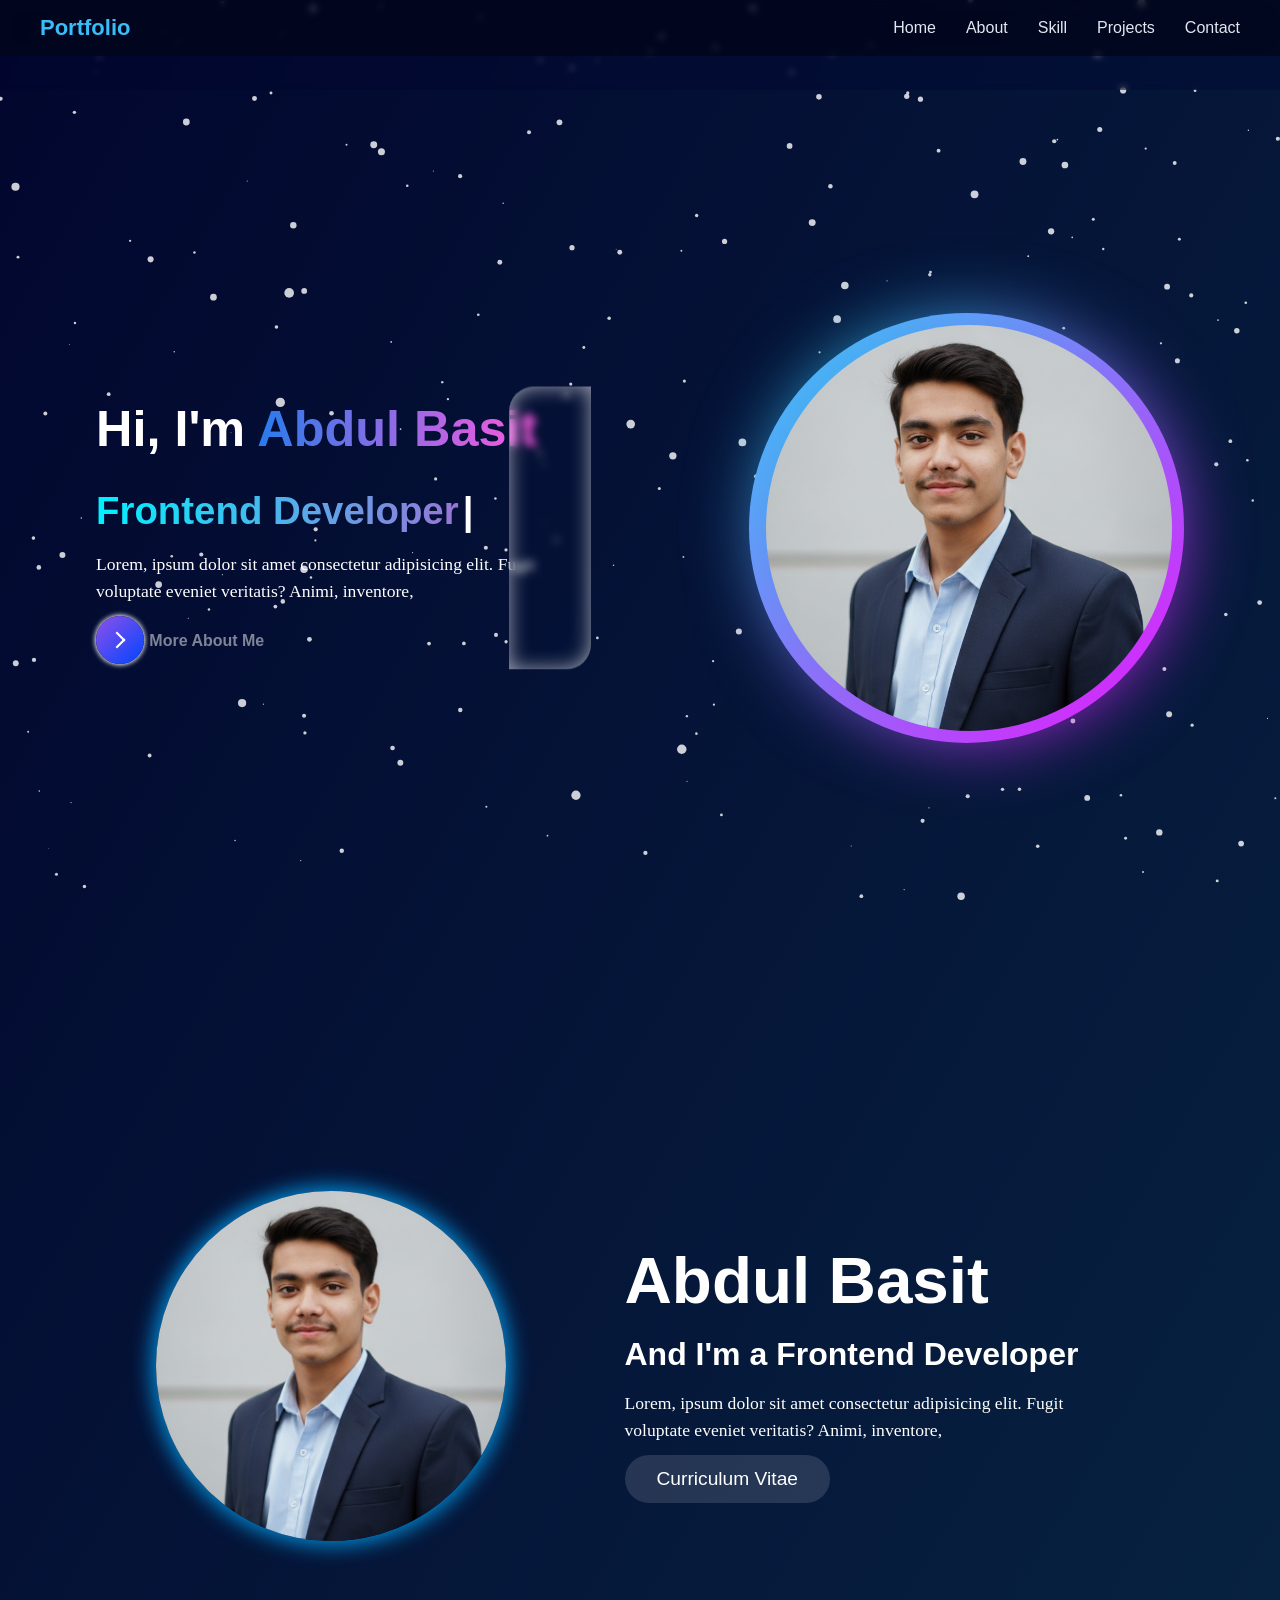
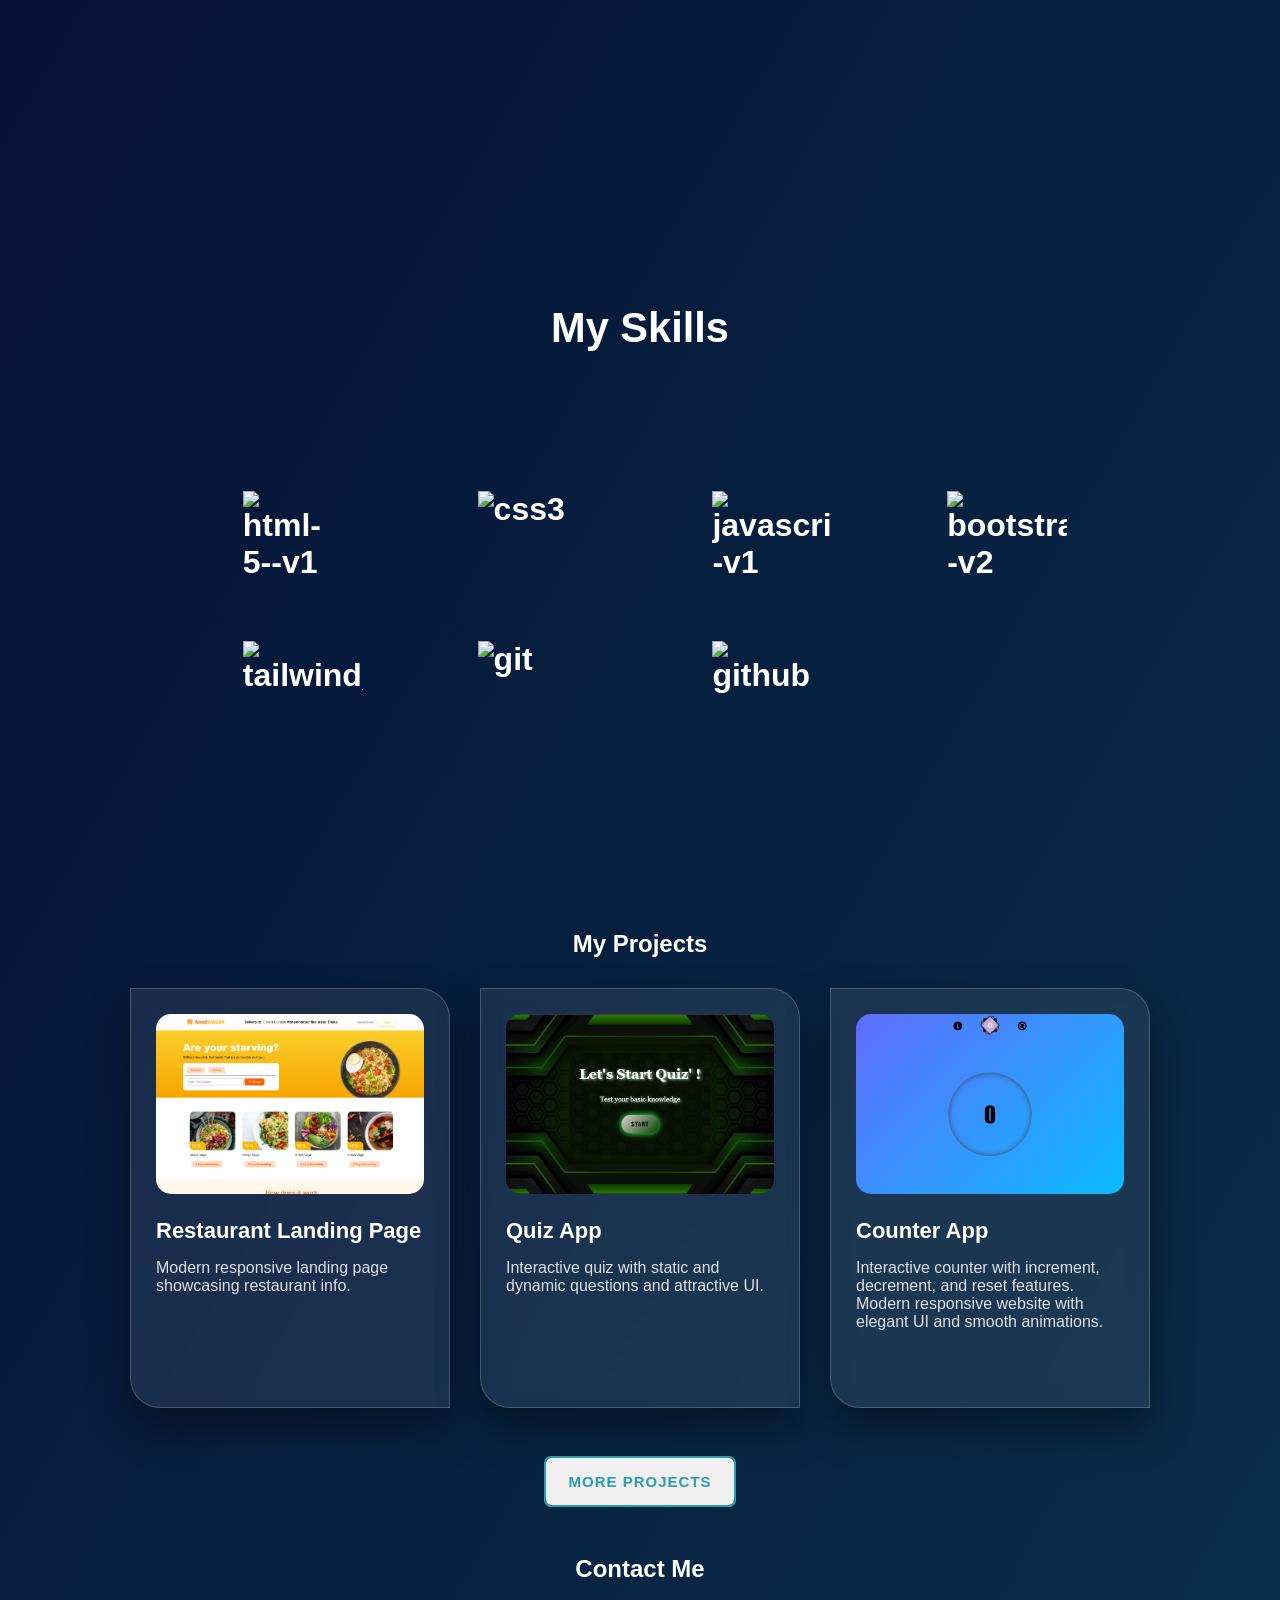
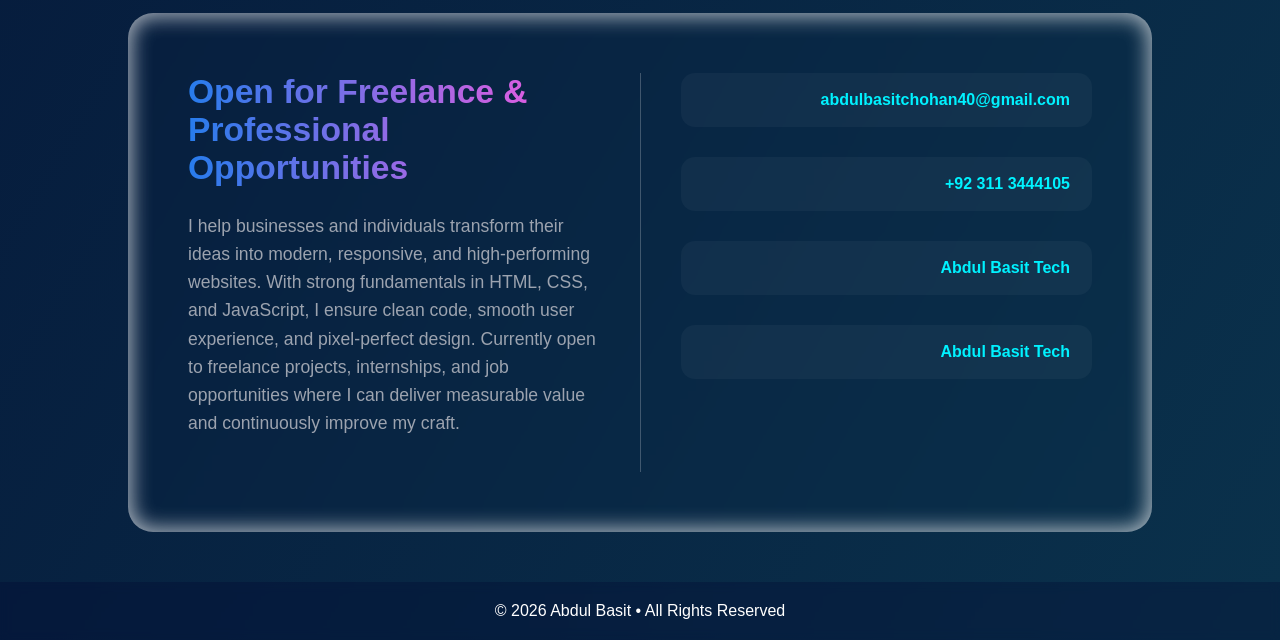
==== commit a6761200: "add animation in navbar" ====
--- a/index.html
+++ b/index.html
@@ -20,28 +20,21 @@
     <canvas id="canvas"></canvas>
 
     <header>
-        <nav>
-            <div class="logo">
-                <h1> <a href="#home"> ABC Tech </a> </h1>
-            </div>
-
-            <!-- MENU ICON -->
-            <div class="menu">
-                <i class="ri-menu-3-line"></i>
-            </div>
-
-            <ul id="nav-links">
-                <!-- <li><a href="#services">Services</a></li> -->
-                <li><a href="#home">Home</a></li>
-                <li><a href="#about">About</a></li>
-                <li><a href="#skills">Skills</a></li>
-                <li><a href="#projects">Projects </a></li>
-                <li><a href="#contact">Contact</a></li>
+        <nav class="nav">
+            <div class="logo">Portfolio</div>
+
+            <ul class="links" id="menu">
+                <li><a href="#">Home</a></li>
+                <li><a href="#">About</a></li>
+                <li><a href="#">Skill</a></li>
+                <li><a href="#">Projects</a></li>
+                <li><a href="#">Contact</a></li>
             </ul>
 
-            <!-- <button id="download-btn"> Download </button> -->
+            <div class="menu-icon" id="icon">
+                <i class="ri-menu-line"></i>
+            </div>
         </nav>
-
     </header>
 
     <section class="sec-1" id="home">
--- a/style.css
+++ b/style.css
@@ -273,77 +273,74 @@
     z-index: 10;
 }
 
-.menu {
-    display: none;
-    font-size: 2rem;
-}
-
-nav {
-    width: 85vw;
-    margin: auto;
-    color: white;
+/* NAVBAR */
+.nav {
+    position: fixed;
+    width: 100%;
+    top: 0;
+    left: 0;
+    padding: 15px 40px;
     display: flex;
     justify-content: space-between;
     align-items: center;
-    padding: 15px 20px;
-    /* position: fixed; */
-}
-
-
-/* Glow Effect */
-nav .logo a:hover {
-    text-shadow: 0 0 10px rgba(245, 226, 122, 0.7);
-}
-
-nav ul {
+    backdrop-filter: blur(10px);
+    background: rgba(2, 6, 23, 0.7);
+    z-index: 1000;
+}
+
+.logo {
+    font-size: 22px;
+    font-weight: bold;
+    color: #38bdf8;
+}
+
+.links {
+    display: flex;
+    gap: 30px;
     list-style: none;
-    display: flex;
-    gap: 15px;
-}
-
-nav .logo a {
-
-    font-family: cursive;
-    font-weight: bolder;
-    color: #ffff;
+}
+
+.links a {
+    text-decoration: none;
+    color: #e2e8f0;
+    transition: 0.3s;
+}
+
+.links a:hover {
+    color: #38bdf8;
+}
+
+/* MENU ICON */
+.menu-icon {
+    font-size: 26px;
     cursor: pointer;
-}
-
-/* Nav Links */
-nav ul {
-    list-style: none;
-    display: flex;
-    gap: 40px;
-    padding: 0;
-    margin: 0;
-}
-
-nav ul {
-    position: absolute;
-    top: -400px;
-    left: 0;
-    width: 100%;
-    flex-direction: column;
-    background: rgba(2, 6, 46, 0.95);
-    backdrop-filter: blur(10px);
-    text-align: center;
-    padding: 20px 0;
-    transition: 0.5s ease;
-    gap: 25px;
-}
-
-
-nav ul li a {
-    position: relative;
-    text-decoration: none;
-    color: #fff;
-    font-size: 1.1rem;
-    letter-spacing: 1px;
-    text-transform: uppercase;
-    padding: 8px 0;
-    transition: 0.3s ease;
-    font-family: 'Segoe UI', Tahoma, Geneva, Verdana, sans-serif;
-}
+    display: none;
+}
+
+/* MOBILE MENU */
+@media (max-width: 768px) {
+    .menu-icon {
+        display: block;
+    }
+
+    .links {
+        position: absolute;
+        top: -300px;
+        left: 0;
+        width: 100%;
+        flex-direction: column;
+        align-items: center;
+        background: rgba(2, 6, 23, 0.95);
+        backdrop-filter: blur(15px);
+        padding: 20px 0;
+        transition: 0.4s ease;
+    }
+
+    .links.active {
+        top: 60px;
+    }
+}
+
 
 /* Gold Underline Animation */
 nav ul li a::after {
@@ -1122,32 +1119,33 @@
 /* TABLET SMALL  */
 
 @media (max-width:768px) {
-        .menu {
-            display: block;
-            cursor: pointer;
-            z-index: 1001;
-        }
-
-        nav ul {
-            position: absolute;
-            top: -400px;
-            /* hidden upar */
-            left: 0;
-            width: 100%;
-            flex-direction: column;
-            background: rgba(2, 6, 46, 0.95);
-            backdrop-filter: blur(10px);
-            text-align: center;
-            padding: 20px 0;
-            transition: 0.5s ease;
-            gap: 25px;
-        }
-
-        nav ul.active {
-            top: 90px;
-            /* navbar ke niche slide */
-        }
-/* 
+    .menu {
+        display: block;
+        cursor: pointer;
+        z-index: 1001;
+    }
+
+    nav ul {
+        position: absolute;
+        top: -400px;
+        /* hidden upar */
+        left: 0;
+        width: 100%;
+        flex-direction: column;
+        background: rgba(2, 6, 46, 0.95);
+        backdrop-filter: blur(10px);
+        text-align: center;
+        padding: 20px 0;
+        transition: 0.5s ease;
+        gap: 25px;
+    }
+
+    nav ul.active {
+        top: 90px;
+        /* navbar ke niche slide */
+    }
+
+    /* 
         nav ul {
             display: none;
         }
@@ -1156,146 +1154,146 @@
             display: block;
         } */
 
-        .sec-1_cnt>h1 {
-            font-size: 3rem;
-        }
-
-        .typewriter {
-            font-size: 2rem;
-        }
-
-        .card {
-            width: 280px;
-            height: 280px;
-        }
-
-        .skills-sec {
-            flex-direction: row;
-        }
-
-        .skills-icon {
-            grid-template-columns: repeat(2, 1fr);
-            gap: 25px;
-        }
-
-        .contact-card {
-            padding: 40px;
-        }
-
-        .contact-left h2 {
-            font-size: 1.6rem;
-        }
-
-        .contact-left p {
-            font-size: 1rem;
-        }
-
-    }
-
-
-    /*  MOBILE (480px)*/
-
-    @media (max-width:480px) {
-
-        nav {
-            width: 95vw;
-        }
-
-        .sec-1 {
-            width: 95vw;
-        }
-
-        .sec-1_cnt>h1 {
-            font-size: 2.3rem;
-        }
-
-        .typewriter {
-            font-size: 1.6rem;
-        }
-
-        .sec-1_cnt>p {
-            font-size: 0.95rem;
-        }
-
-        .card {
-            width: 220px;
-            height: 220px;
-        }
-
-        .about-sec {
-            width: 95vw;
-        }
-
-        .about-sec img {
-            width: 220px;
-        }
-
-        .skills-sec {
-            height: auto;
-        }
-
-        .skills-icon {
-            grid-template-columns: repeat(2, 1fr);
-            gap: 20px;
-        }
-
-        .skill-card {
-            width: 100px;
-            height: 100px;
-        }
-
-        .skill-back {
-            font-size: 1.2rem;
-        }
-
-        .contact-card {
-            width: 95vw;
-            padding: 30px;
-        }
-
-        .info-item span {
-            font-size: 0.9rem;
-        }
-
-        .S-btns {
-            position: static;
-            display: none;
-        }
-
-    }
-
-
-    /*  
+    .sec-1_cnt>h1 {
+        font-size: 3rem;
+    }
+
+    .typewriter {
+        font-size: 2rem;
+    }
+
+    .card {
+        width: 280px;
+        height: 280px;
+    }
+
+    .skills-sec {
+        flex-direction: row;
+    }
+
+    .skills-icon {
+        grid-template-columns: repeat(2, 1fr);
+        gap: 25px;
+    }
+
+    .contact-card {
+        padding: 40px;
+    }
+
+    .contact-left h2 {
+        font-size: 1.6rem;
+    }
+
+    .contact-left p {
+        font-size: 1rem;
+    }
+
+}
+
+
+/*  MOBILE (480px)*/
+
+@media (max-width:480px) {
+
+    nav {
+        width: 95vw;
+    }
+
+    .sec-1 {
+        width: 95vw;
+    }
+
+    .sec-1_cnt>h1 {
+        font-size: 2.3rem;
+    }
+
+    .typewriter {
+        font-size: 1.6rem;
+    }
+
+    .sec-1_cnt>p {
+        font-size: 0.95rem;
+    }
+
+    .card {
+        width: 220px;
+        height: 220px;
+    }
+
+    .about-sec {
+        width: 95vw;
+    }
+
+    .about-sec img {
+        width: 220px;
+    }
+
+    .skills-sec {
+        height: auto;
+    }
+
+    .skills-icon {
+        grid-template-columns: repeat(2, 1fr);
+        gap: 20px;
+    }
+
+    .skill-card {
+        width: 100px;
+        height: 100px;
+    }
+
+    .skill-back {
+        font-size: 1.2rem;
+    }
+
+    .contact-card {
+        width: 95vw;
+        padding: 30px;
+    }
+
+    .info-item span {
+        font-size: 0.9rem;
+    }
+
+    .S-btns {
+        position: static;
+        display: none;
+    }
+
+}
+
+
+/*  
 EXTRA SMALL (360px)
   */
 
-    @media (max-width:360px) {
-
-        .sec-1_cnt>h1 {
-            font-size: 2rem;
-        }
-
-        .typewriter {
-            font-size: 1.4rem;
-        }
-
-        .skill-card {
-            width: 100px;
-            height: 100px;
-        }
-
-        .skills-icon {
-            grid-template-columns: 1fr 1fr;
-        }
-
-        .contact-left h2 {
-            font-size: 1.2rem;
-
-        }
-
-        .S-btns {
-            position: static;
-            display: none;
-        }
-
-    }+@media (max-width:360px) {
+
+    .sec-1_cnt>h1 {
+        font-size: 2rem;
+    }
+
+    .typewriter {
+        font-size: 1.4rem;
+    }
+
+    .skill-card {
+        width: 100px;
+        height: 100px;
+    }
+
+    .skills-icon {
+        grid-template-columns: 1fr 1fr;
+    }
+
+    .contact-left h2 {
+        font-size: 1.2rem;
+
+    }
+
+    .S-btns {
+        position: static;
+        display: none;
+    }
+
+}
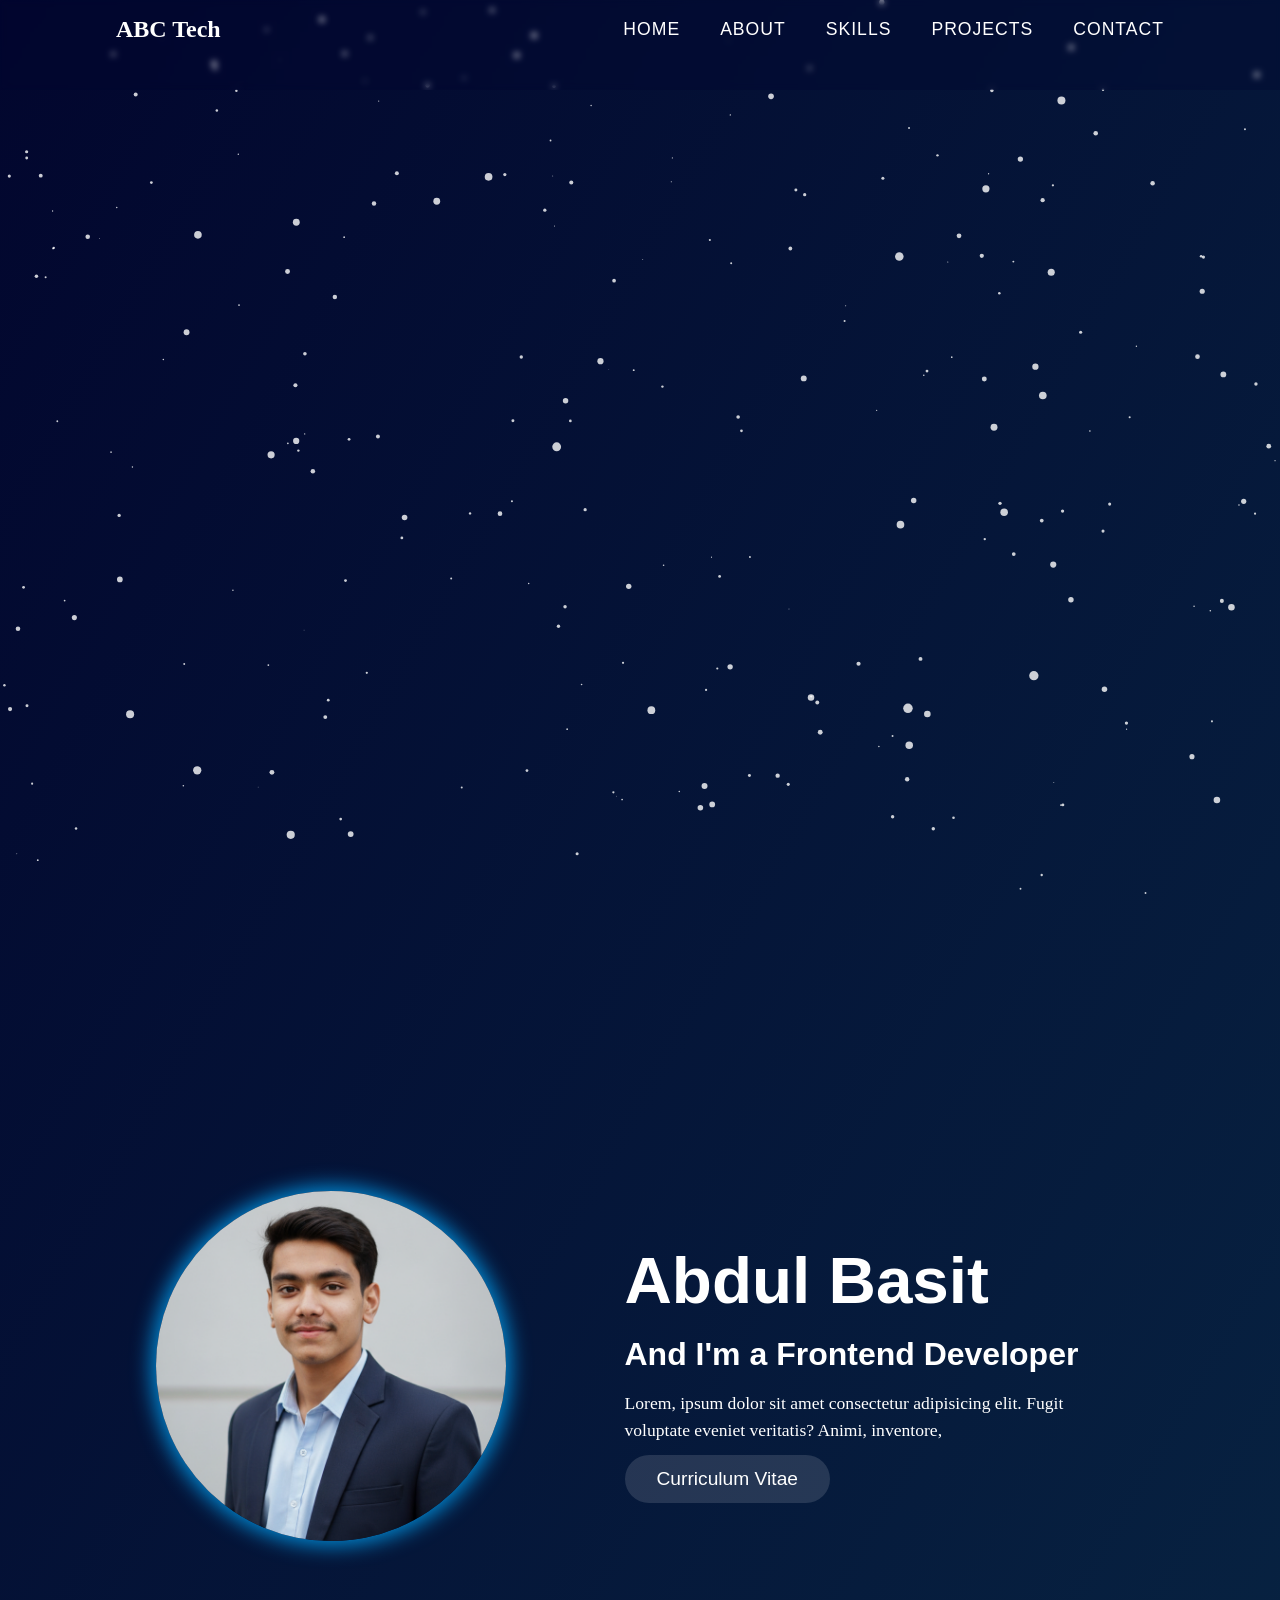
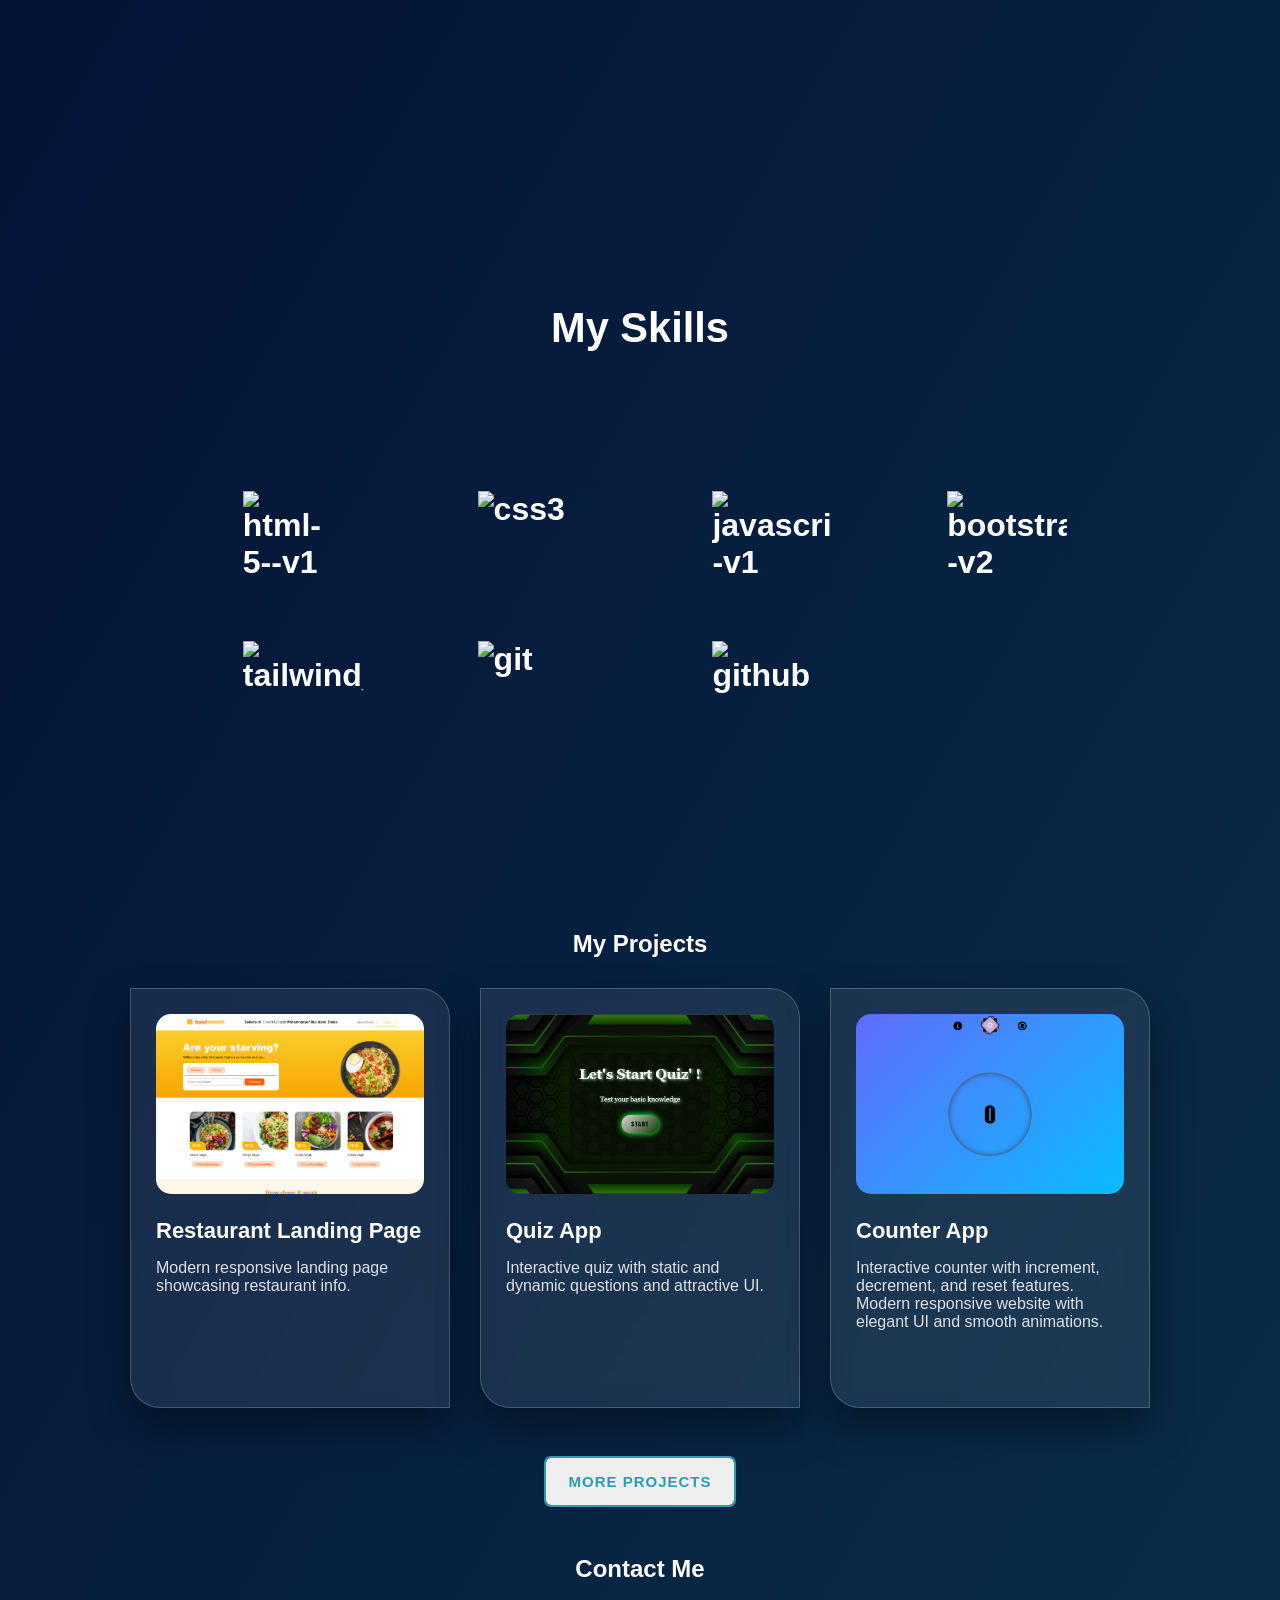
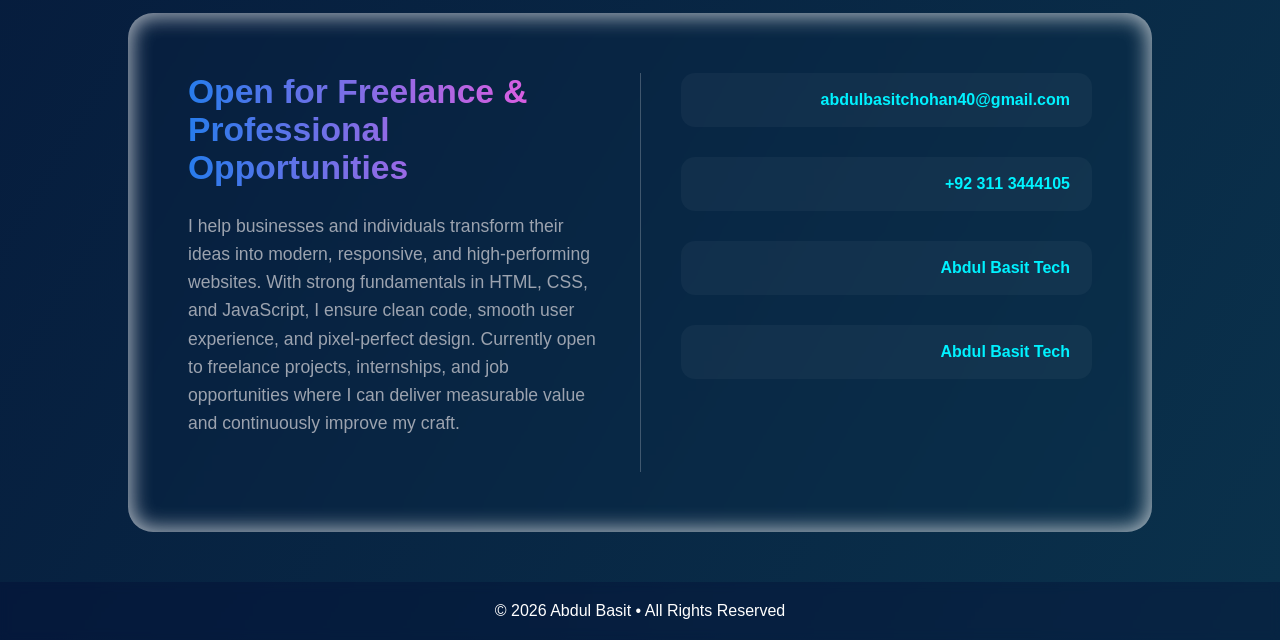
==== commit 2a8f4759: "nav bar complete" ====
--- a/index.html
+++ b/index.html
@@ -20,21 +20,28 @@
     <canvas id="canvas"></canvas>
 
     <header>
-        <nav class="nav">
-            <div class="logo">Portfolio</div>
-
-            <ul class="links" id="menu">
-                <li><a href="#">Home</a></li>
-                <li><a href="#">About</a></li>
-                <li><a href="#">Skill</a></li>
-                <li><a href="#">Projects</a></li>
-                <li><a href="#">Contact</a></li>
+        <nav>
+            <div class="logo">
+                <h1> <a href="#home"> ABC Tech </a> </h1>
+            </div>
+
+            <!-- MENU ICON -->
+            <div class="menu-icon">
+                <i class="ri-menu-3-line"></i>
+            </div>
+
+            <ul id="nav-links">
+                <!-- <li><a href="#services">Services</a></li> -->
+                <li><a href="#home">Home</a></li>
+                <li><a href="#about">About</a></li>
+                <li><a href="#skills">Skills</a></li>
+                <li><a href="#projects">Projects </a></li>
+                <li><a href="#contact">Contact</a></li>
             </ul>
 
-            <div class="menu-icon" id="icon">
-                <i class="ri-menu-line"></i>
-            </div>
+            <!-- <button id="download-btn"> Download </button> -->
         </nav>
+
     </header>
 
     <section class="sec-1" id="home">
@@ -468,9 +475,27 @@
 <!-- <script src="https://cdn.jsdelivr.net/npm/bootstrap@5.3.8/dist/js/bootstrap.bundle.min.js"
     integrity="sha384-FKyoEForCGlyvwx9Hj09JcYn3nv7wiPVlz7YYwJrWVcXK/BmnVDxM+D2scQbITxI"
     crossorigin="anonymous"></script> -->
-<script src="https://unpkg.com/aos@next/dist/aos.js"></script>
+<!-- <script src="https://unpkg.com/aos@next/dist/aos.js"></script>
 <script>
     AOS.init();
+</script> -->
+<script>
+    let icon = document.querySelector(".menu-icon")
+    let menu = document.querySelector("#nav-links");
+
+    let open = false;
+
+    icon.addEventListener("click", () => {
+        open = !open;
+
+        menu.classList.toggle("active");
+
+        if (open) {
+            icon.innerHTML = '<i class="ri-close-line"></i>';
+        } else {
+            icon.innerHTML = '<i class="ri-menu-line"></i>';
+        }
+    });
 </script>
 
 <script src="./script.js"></script>
--- a/style.css
+++ b/style.css
@@ -273,43 +273,6 @@
     z-index: 10;
 }
 
-/* NAVBAR */
-.nav {
-    position: fixed;
-    width: 100%;
-    top: 0;
-    left: 0;
-    padding: 15px 40px;
-    display: flex;
-    justify-content: space-between;
-    align-items: center;
-    backdrop-filter: blur(10px);
-    background: rgba(2, 6, 23, 0.7);
-    z-index: 1000;
-}
-
-.logo {
-    font-size: 22px;
-    font-weight: bold;
-    color: #38bdf8;
-}
-
-.links {
-    display: flex;
-    gap: 30px;
-    list-style: none;
-}
-
-.links a {
-    text-decoration: none;
-    color: #e2e8f0;
-    transition: 0.3s;
-}
-
-.links a:hover {
-    color: #38bdf8;
-}
-
 /* MENU ICON */
 .menu-icon {
     font-size: 26px;
@@ -317,30 +280,58 @@
     display: none;
 }
 
-/* MOBILE MENU */
-@media (max-width: 768px) {
-    .menu-icon {
-        display: block;
-    }
-
-    .links {
-        position: absolute;
-        top: -300px;
-        left: 0;
-        width: 100%;
-        flex-direction: column;
-        align-items: center;
-        background: rgba(2, 6, 23, 0.95);
-        backdrop-filter: blur(15px);
-        padding: 20px 0;
-        transition: 0.4s ease;
-    }
-
-    .links.active {
-        top: 60px;
-    }
-}
-
+nav {
+    width: 85vw;
+    margin: auto;
+    color: white;
+    display: flex;
+    justify-content: space-between;
+    align-items: center;
+    padding: 15px 20px;
+    /* position: fixed; */
+}
+
+
+/* Glow Effect */
+nav .logo a:hover {
+    text-shadow: 0 0 10px rgba(245, 226, 122, 0.7);
+}
+
+nav ul {
+    list-style: none;
+    display: flex;
+    gap: 15px;
+}
+
+nav .logo a {
+
+    font-family: cursive;
+    font-weight: bolder;
+    color: #ffff;
+    cursor: pointer;
+}
+
+/* Nav Links */
+nav ul {
+    list-style: none;
+    display: flex;
+    gap: 40px;
+    padding: 0;
+    margin: 0;
+}
+
+
+nav ul li a {
+    position: relative;
+    text-decoration: none;
+    color: #fff;
+    font-size: 1.1rem;
+    letter-spacing: 1px;
+    text-transform: uppercase;
+    padding: 8px 0;
+    transition: 0.3s ease;
+    font-family: 'Segoe UI', Tahoma, Geneva, Verdana, sans-serif;
+}
 
 /* Gold Underline Animation */
 nav ul li a::after {
@@ -1119,10 +1110,10 @@
 /* TABLET SMALL  */
 
 @media (max-width:768px) {
-    .menu {
+    .menu-icon {
         display: block;
         cursor: pointer;
-        z-index: 1001;
+        z-index: 1100;
     }
 
     nav ul {
@@ -1142,7 +1133,6 @@
 
     nav ul.active {
         top: 90px;
-        /* navbar ke niche slide */
     }
 
     /* 
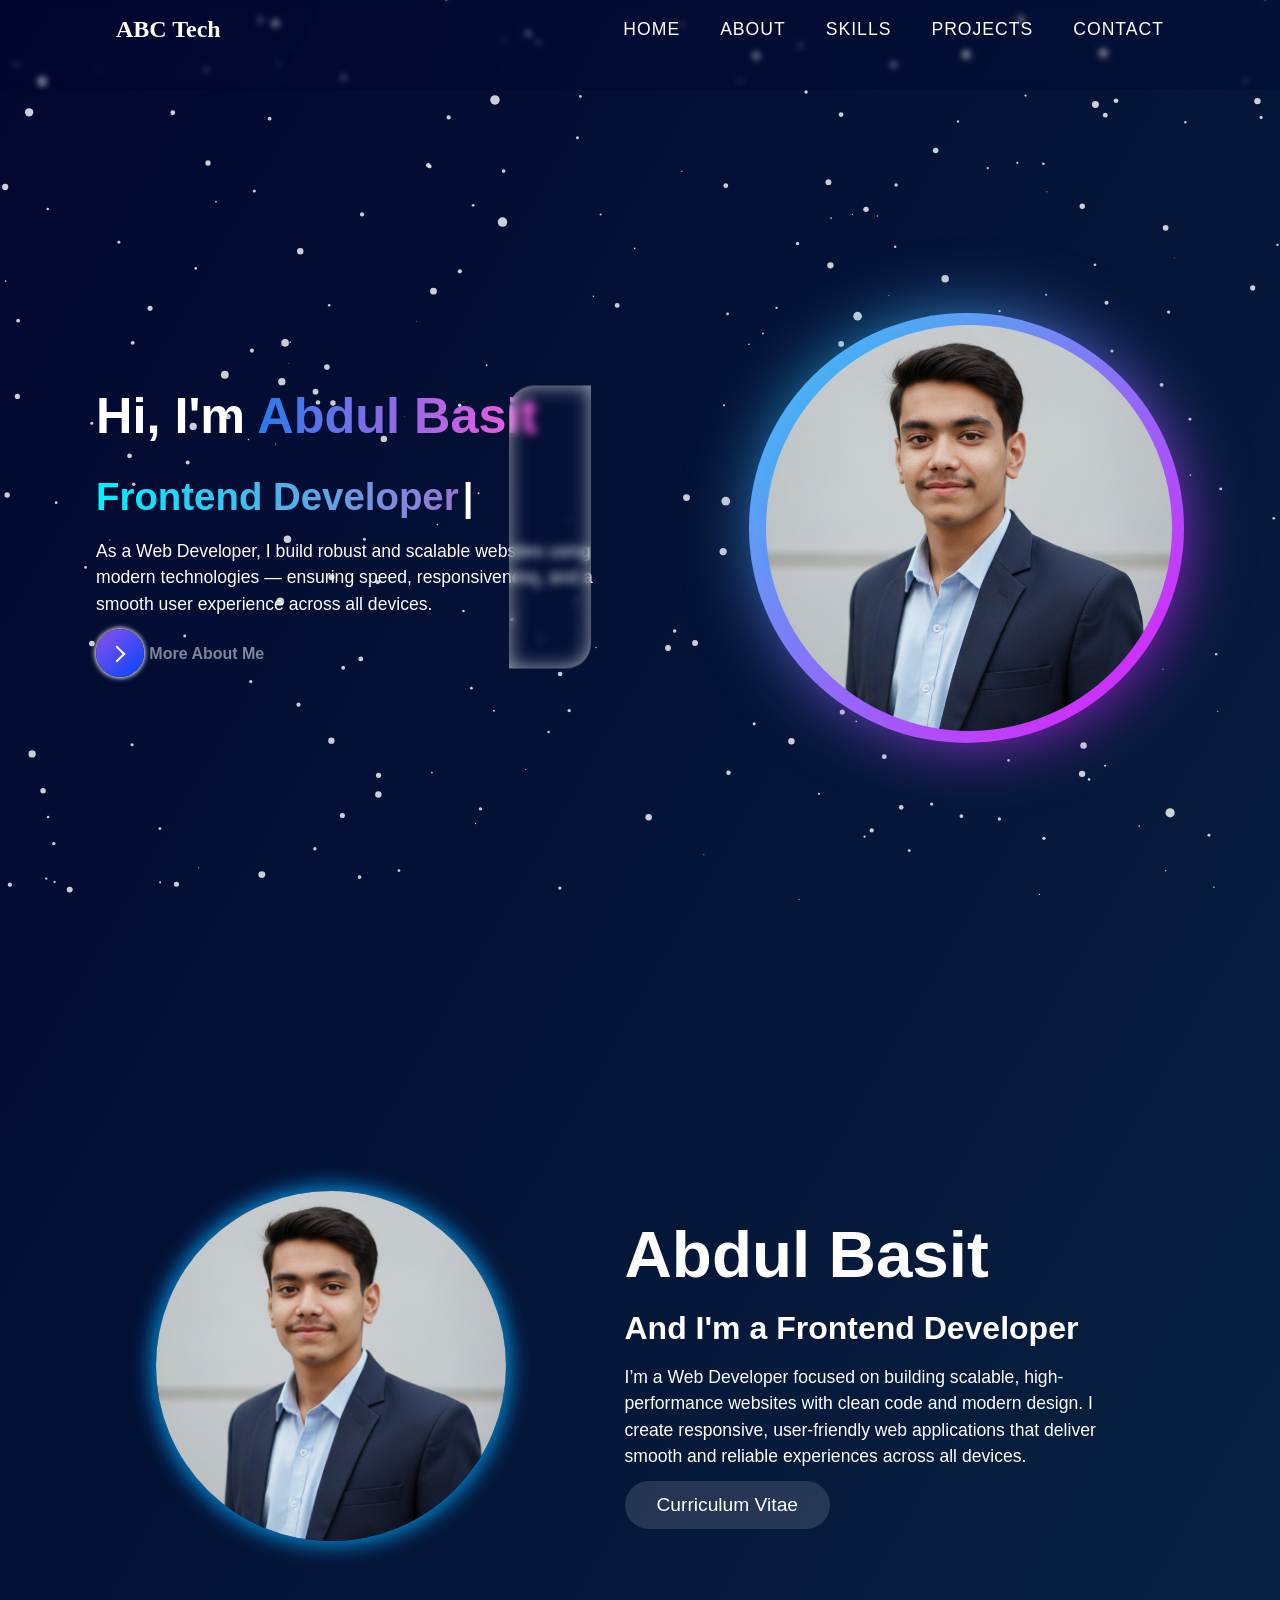
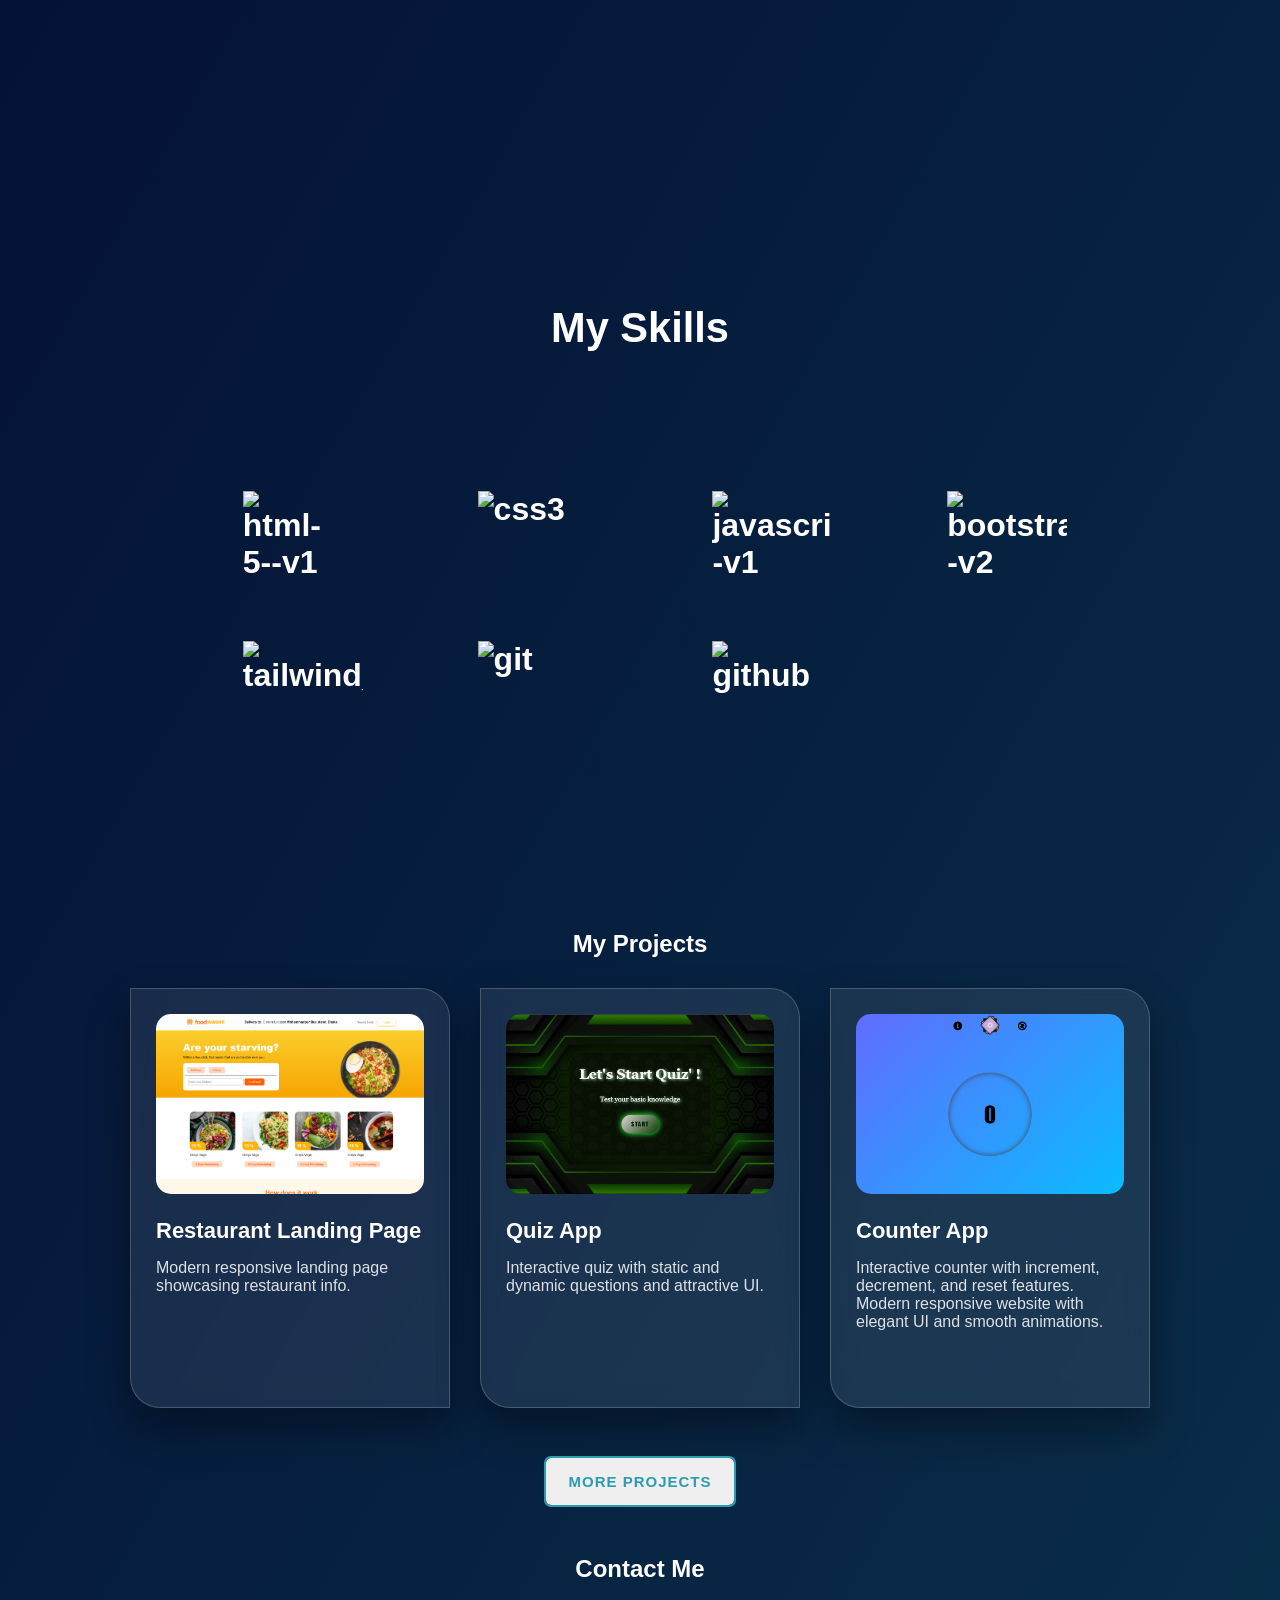
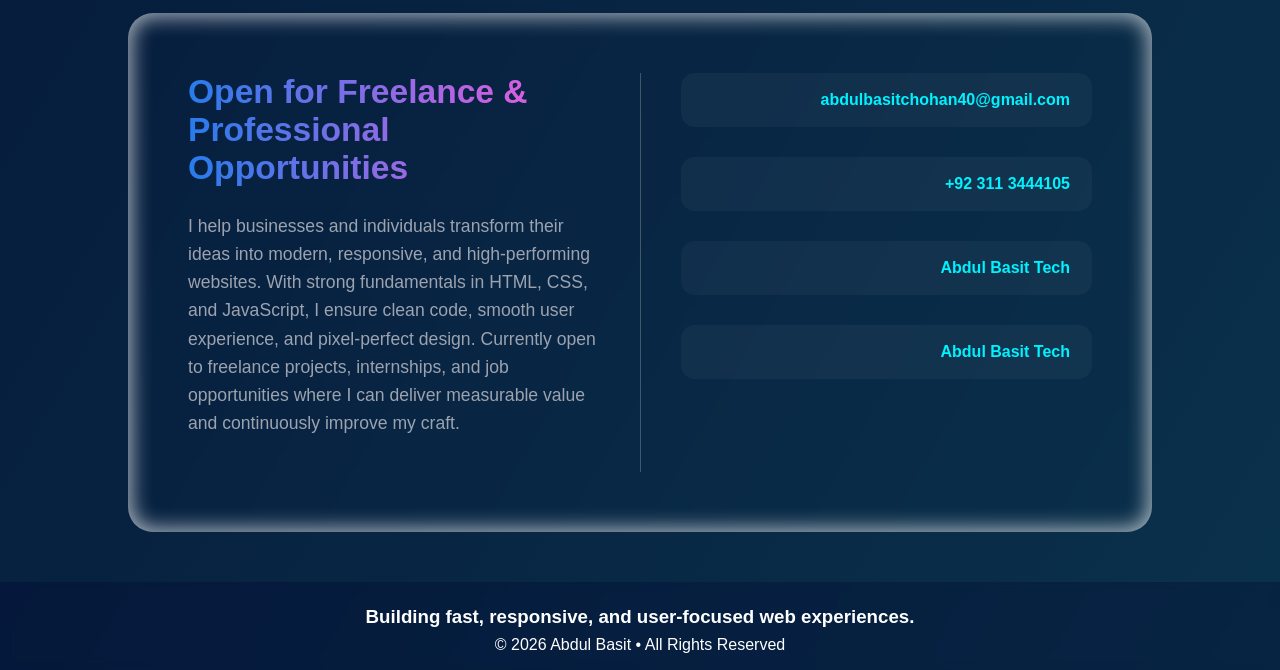
==== commit a4a0d41a: "Pjt card add mouse pointer" ====
--- a/index.html
+++ b/index.html
@@ -19,9 +19,10 @@
     <!-- <canvas id="particles"></canvas> -->
     <canvas id="canvas"></canvas>
 
-    <header>
+    <header data-aos="fade-down">
+
         <nav>
-            <div class="logo">
+            <div class="logo" data-aos="flip-right">
                 <h1> <a href="#home"> ABC Tech </a> </h1>
             </div>
 
@@ -52,12 +53,12 @@
                     <span id="text"></span><span class="cursor">|</span>
                 </h2>
             </div>
-            <p> Lorem, ipsum dolor sit amet consectetur adipisicing elit. Fugit voluptate eveniet veritatis? Animi,
-                inventore,</p>
+            <p>As a Web Developer, I build robust and scalable websites using modern technologies — ensuring speed,
+                responsiveness, and a smooth user experience across all devices.</p>
 
 
             <!-- From Uiverse.io by zaeniahmad-id -->
-            <div class="S-btns">
+            <div class="S-btns" data-aos="fade-up-left">
                 <a id="linkedin" href="https://linkedin.com/in/abdul-basit-tech/">
                     <abbr title="Linkedin">
                         <i class="ri-linkedin-fill"></i>
@@ -118,15 +119,17 @@
     <!-- SECTION 2 ABOUT ME -->
 
     <section class="about-sec" id="about" style="justify-content: space-around;">
-        <div class="sec-1_img">
+        <div class="sec-1_img" data-aos="fade-down-right">
             <img src="./Assets/My_img.png" alt="About Image">
         </div>
 
-        <div class="sec-1_cnt">
+        <div class="sec-1_cnt" data-aos="fade-down-left">
             <h1> Abdul Basit </h1>
             <h2> And I'm a Frontend Developer</h2>
-            <p> Lorem, ipsum dolor sit amet consectetur adipisicing elit. Fugit voluptate eveniet veritatis? Animi,
-                inventore,</p>
+            <p>I’m a Web Developer focused on building scalable, high-performance websites with clean code and modern
+                design.
+                I create responsive, user-friendly web applications that deliver smooth and reliable experiences across
+                all devices.</p>
 
             <!-- <button id="download-btn"> Download CV </button> -->
             <a href="./Assets/CV.pdf" target="_blank">
@@ -145,8 +148,8 @@
     <section id="skills" class="skills-sec">
 
 
-        <h1>My Skills</h1>
-        <div class="skills-icon">
+        <h1 data-aos="zoom-in-up">My Skills</h1>
+        <div class="skills-icon" data-aos="fade-down">
 
             <!-- HTML -->
 
@@ -292,10 +295,10 @@
     <section class="pjt-sec">
 
         <div id="projects">
-            <h1>My Projects</h1>
-        </div>
-
-        <div class="pjt-align">
+            <h1 data-aos="zoom-out-up">My Projects</h1>
+        </div>
+
+        <div class="pjt-align" data-aos="zoom-out-down">
             <div class="pjt-card">
                 <div class="card-inner">
 
@@ -395,7 +398,7 @@
         </div>
 
         <a href="./Projects.html">
-            <button class="more-pjt"> More Projects</button>
+            <button class="more-pjt" data-aos="zoom-in-down"> More Projects</button>
         </a>
 
     </section>
@@ -408,7 +411,7 @@
         <div class="contact-card">
 
             <!-- LEFT -->
-            <div class="contact-left">
+            <div class="contact-left" data-aos="zoom-out-right">
                 <h2 class="name">Open for Freelance & Professional Opportunities</h2>
                 <p>
                     I help businesses and individuals transform their ideas into modern, responsive, and high-performing
@@ -427,7 +430,7 @@
                 <a id="email" target="_blank"
                     href="https://mail.google.com/mail/u/0/#inbox?compose=CllgCHrfScmxnDgWQQcTjqQvTNMsZMnnmtnkfXNmWtQBXNHRJXvXLtLNDdQQhdLlNhwZgZkRXJq">
 
-                    <div class="info-item">
+                    <div class="info-item" data-aos="zoom-out-left">
                         <p><i class="ri-mail-line"></i></p>
                         <span>abdulbasitchohan40@gmail.com </span>
                     </div>
@@ -436,21 +439,21 @@
                 <a id="whatsapp" href="https://wa.me/923113444105?text=Hello%20I%20want%20to%20discuss%20a%20project"
                     target="_blank">
 
-                    <div class="info-item">
+                    <div class="info-item" data-aos="zoom-out-left">
                         <p> <i class="ri-whatsapp-line"></i> </p>
                         <span>+92 311 3444105</span>
                     </div>
                 </a>
 
                 <a id="linkedin" href="https://linkedin.com/in/abdul-basit-tech/">
-                    <div class="info-item">
+                    <div class="info-item" data-aos="zoom-out-left">
                         <p> <i class="ri-linkedin-fill"></i></p>
                         <span>Abdul Basit Tech</span>
                     </div>
                 </a>
 
                 <a id="github" href="https://github.com/abdulbasitchohan">
-                    <div class="info-item">
+                    <div class="info-item" data-aos="zoom-out-left">
                         <p><i class="ri-github-line"></i></p>
                         <span> Abdul Basit Tech</span>
                     </div>
@@ -463,7 +466,7 @@
     <footer>
 
 
-        <!-- <h2>Let's Build Something Exceptional</h2> -->
+        <h3>Building fast, responsive, and user-focused web experiences.</h3>
 
         <!-- <div class="pst"> -->
         © 2026 Abdul Basit • All Rights Reserved
@@ -472,32 +475,18 @@
 
 
 </body>
-<!-- <script src="https://cdn.jsdelivr.net/npm/bootstrap@5.3.8/dist/js/bootstrap.bundle.min.js"
+<script src="https://cdn.jsdelivr.net/npm/bootstrap@5.3.8/dist/js/bootstrap.bundle.min.js"
     integrity="sha384-FKyoEForCGlyvwx9Hj09JcYn3nv7wiPVlz7YYwJrWVcXK/BmnVDxM+D2scQbITxI"
-    crossorigin="anonymous"></script> -->
-<!-- <script src="https://unpkg.com/aos@next/dist/aos.js"></script>
+    crossorigin="anonymous"></script>
+<script src="https://unpkg.com/aos@next/dist/aos.js">
+</script>
+
 <script>
     AOS.init();
-</script> -->
-<script>
-    let icon = document.querySelector(".menu-icon")
-    let menu = document.querySelector("#nav-links");
-
-    let open = false;
-
-    icon.addEventListener("click", () => {
-        open = !open;
-
-        menu.classList.toggle("active");
-
-        if (open) {
-            icon.innerHTML = '<i class="ri-close-line"></i>';
-        } else {
-            icon.innerHTML = '<i class="ri-menu-line"></i>';
-        }
-    });
+
 </script>
 
-<script src="./script.js"></script>
+<script src="./script.js">
+</script>
 
 </html>
--- a/style.css
+++ b/style.css
@@ -275,7 +275,7 @@
 
 /* MENU ICON */
 .menu-icon {
-    font-size: 26px;
+    font-size: 2.1rem;
     cursor: pointer;
     display: none;
 }
@@ -397,7 +397,8 @@
 
 .sec-1_cnt>p {
     font-size: 1.1rem;
-    font-family: 'Arial Narrow';
+    font-family: 'Gill Sans', 'Gill Sans MT', Calibri, 'Trebuchet MS', sans-serif;
+
     width: 500px;
     margin: 12px 0px;
 }
@@ -717,6 +718,7 @@
     height: 420px;
     perspective: 1200px;
     margin-top: 30px;
+    cursor: pointer;
 }
 
 .card-inner {
@@ -1050,7 +1052,7 @@
 
 /* Footer Section */
 footer {
-    padding: 20px;
+    padding: 16px;
     text-align: center;
     background-color: #02062e48;
     backdrop-filter: blur(5px);
@@ -1058,6 +1060,10 @@
     position: relative;
     overflow: hidden;
     font-family: 'Trebuchet MS', 'Lucida Sans Unicode', 'Lucida Grande', 'Lucida Sans', Arial, sans-serif;
+}
+
+footer h3 {
+    padding: 8px;
 }
 
 
@@ -1073,6 +1079,7 @@
 
     .sec-1_cnt>p {
         width: 100%;
+        font-size: 1.1rem;
     }
 
     .card {
@@ -1117,32 +1124,34 @@
     }
 
     nav ul {
+        background-color: #00042b94;
+        /* background-color: #02062e48; */
         position: absolute;
         top: -400px;
-        /* hidden upar */
         left: 0;
         width: 100%;
         flex-direction: column;
-        background: rgba(2, 6, 46, 0.95);
-        backdrop-filter: blur(10px);
+        backdrop-filter: blur(15px);
         text-align: center;
-        padding: 20px 0;
+        justify-content: center;
+        /* align-items: center; */
+        padding-bottom: 20px;
         transition: 0.5s ease;
         gap: 25px;
+
+        /* border-bottom: 1px solid #ffff; */
+
+    }
+
+    nav ul li {
+        padding: 10px;
+        /* box-shadow: 1px 2px 4px #000; */
+        /* border-top: 1px solid #ffff; */
     }
 
     nav ul.active {
         top: 90px;
     }
-
-    /* 
-        nav ul {
-            display: none;
-        }
-
-        .menu {
-            display: block;
-        } */
 
     .sec-1_cnt>h1 {
         font-size: 3rem;
@@ -1202,7 +1211,8 @@
     }
 
     .sec-1_cnt>p {
-        font-size: 0.95rem;
+        font-size: 1.1rem;
+
     }
 
     .card {
